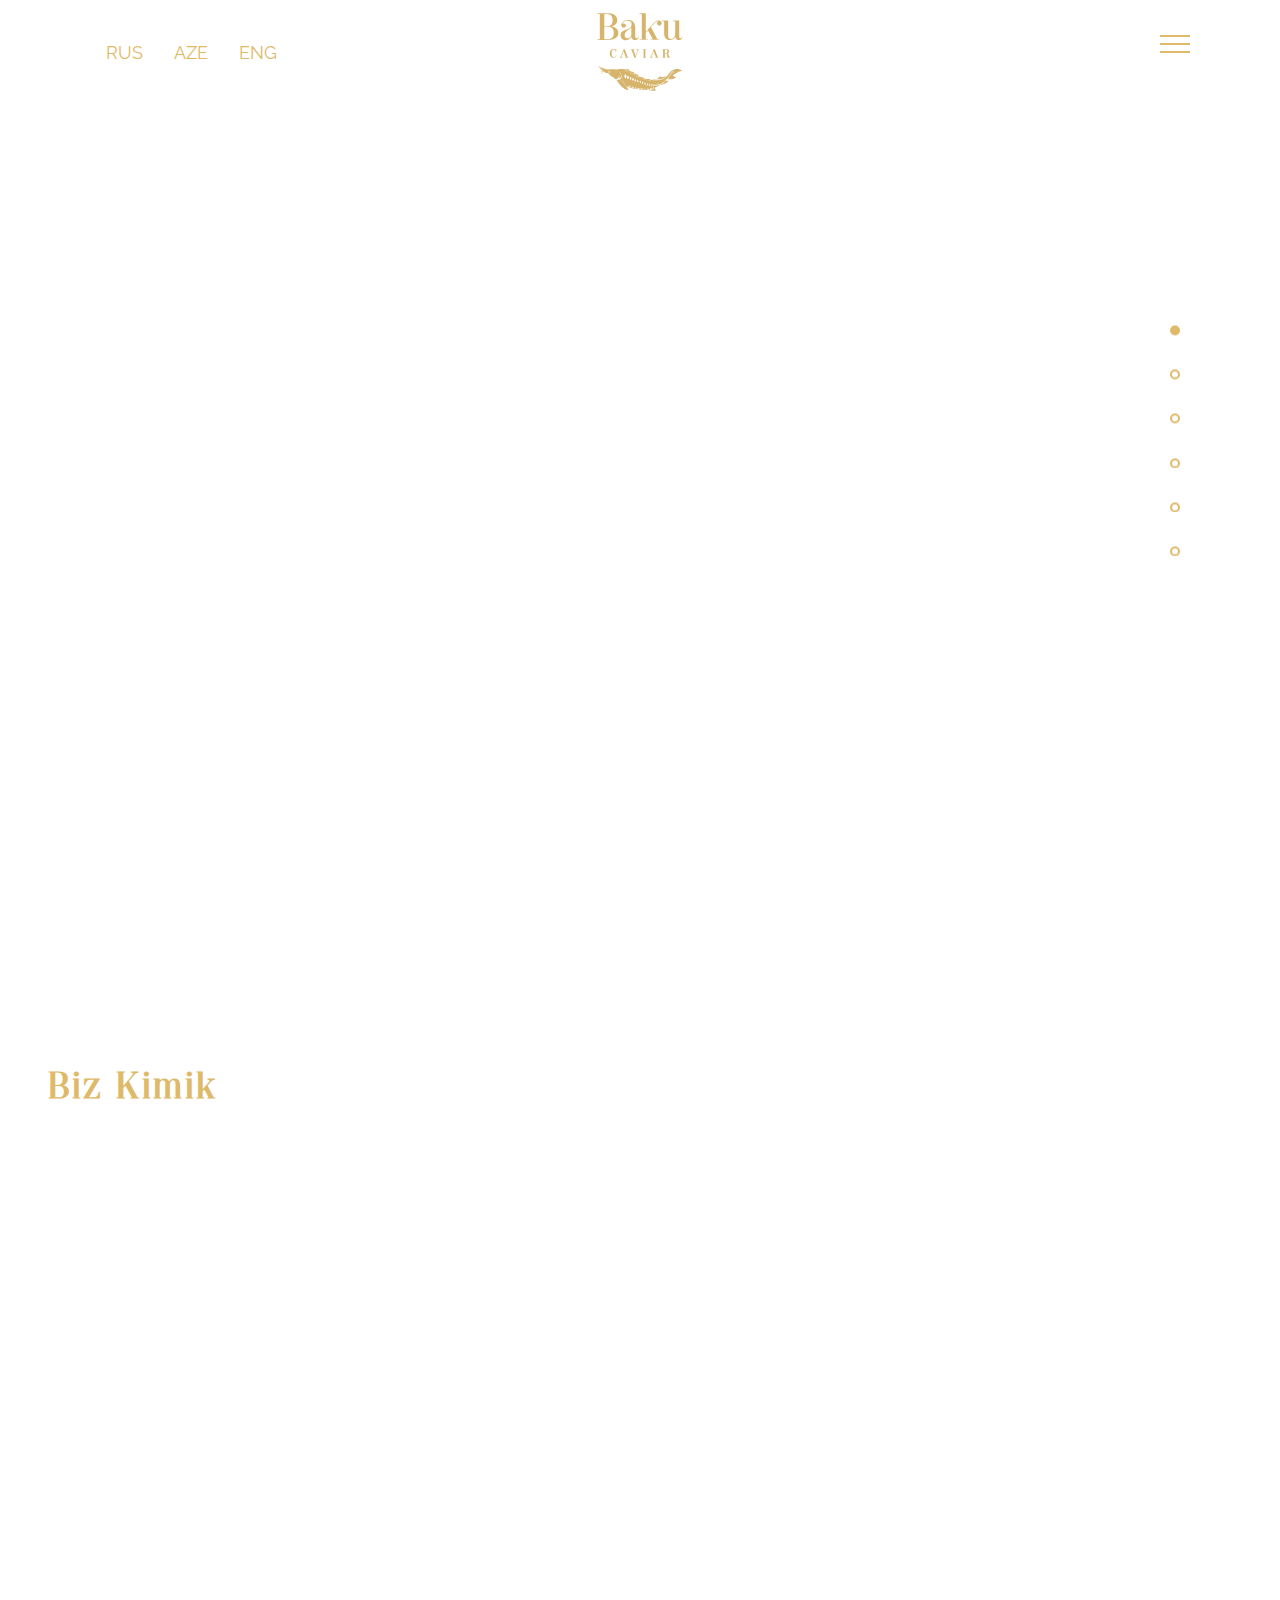
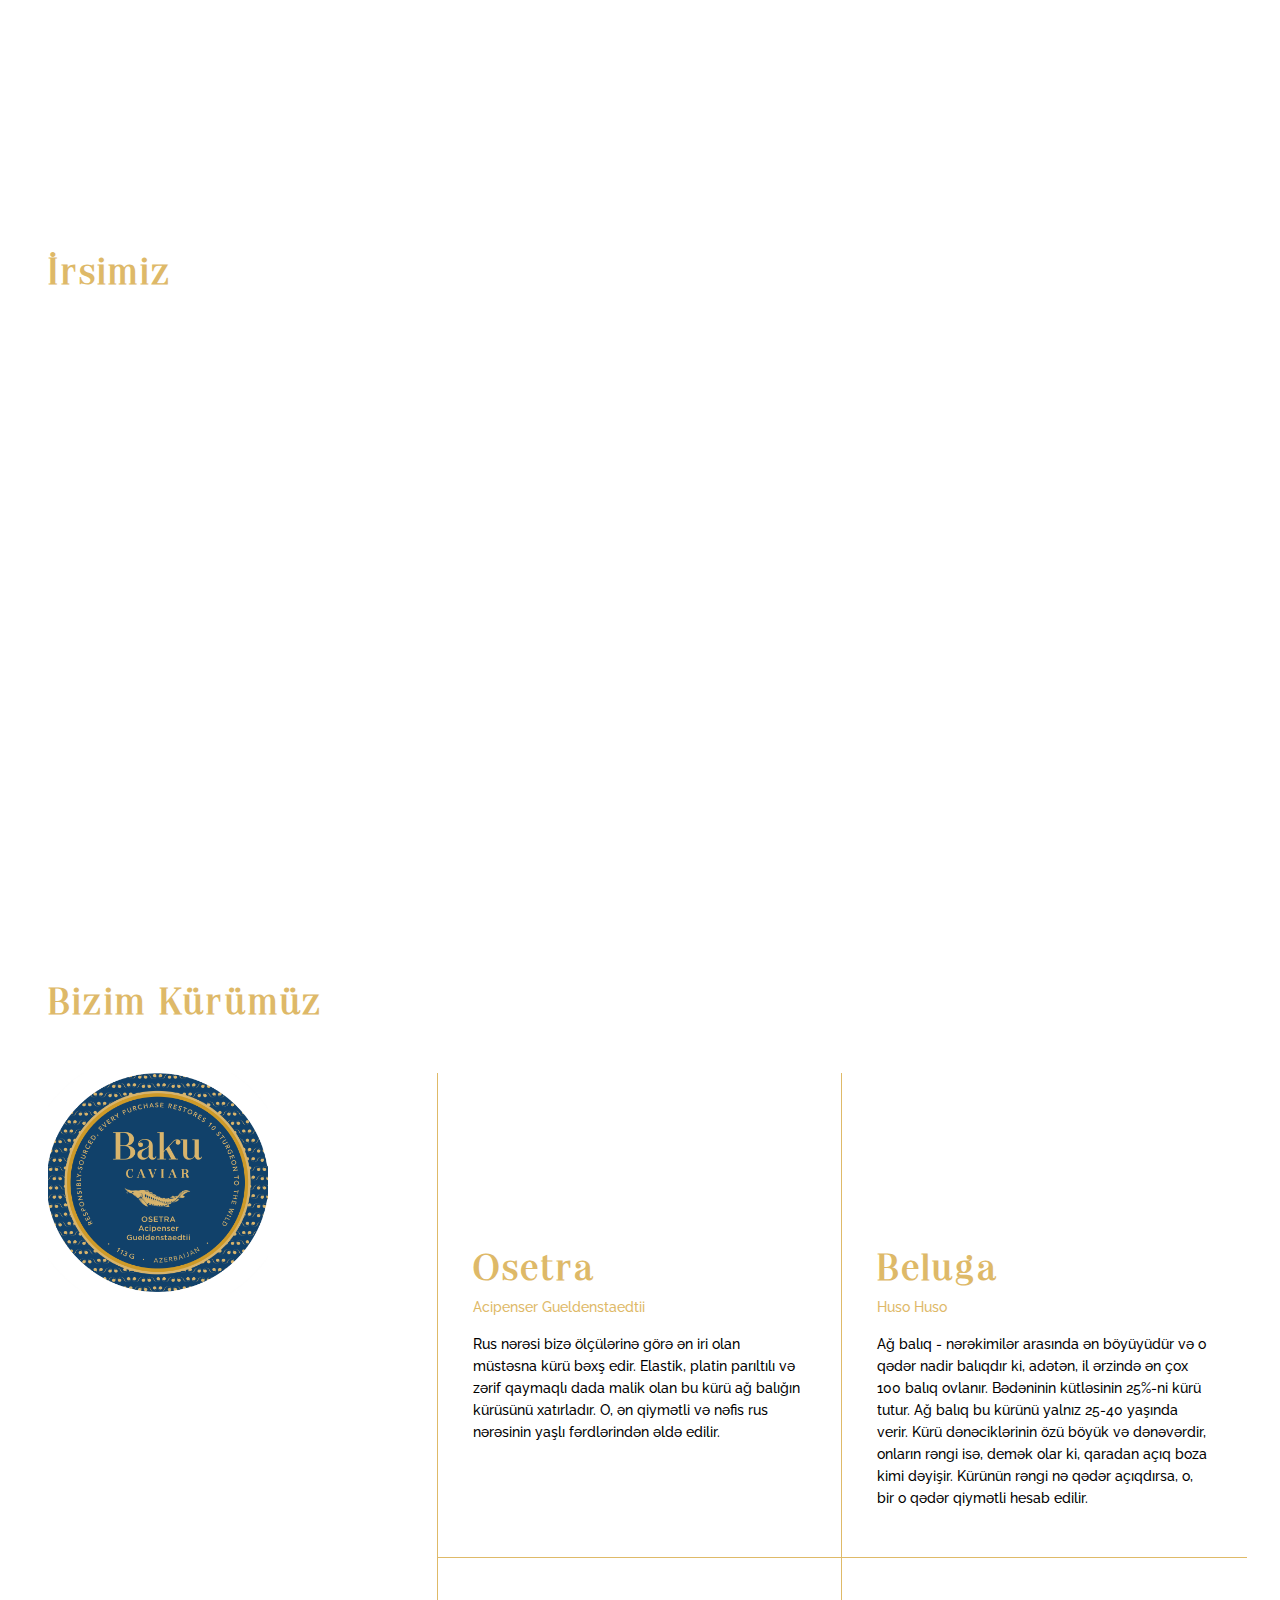
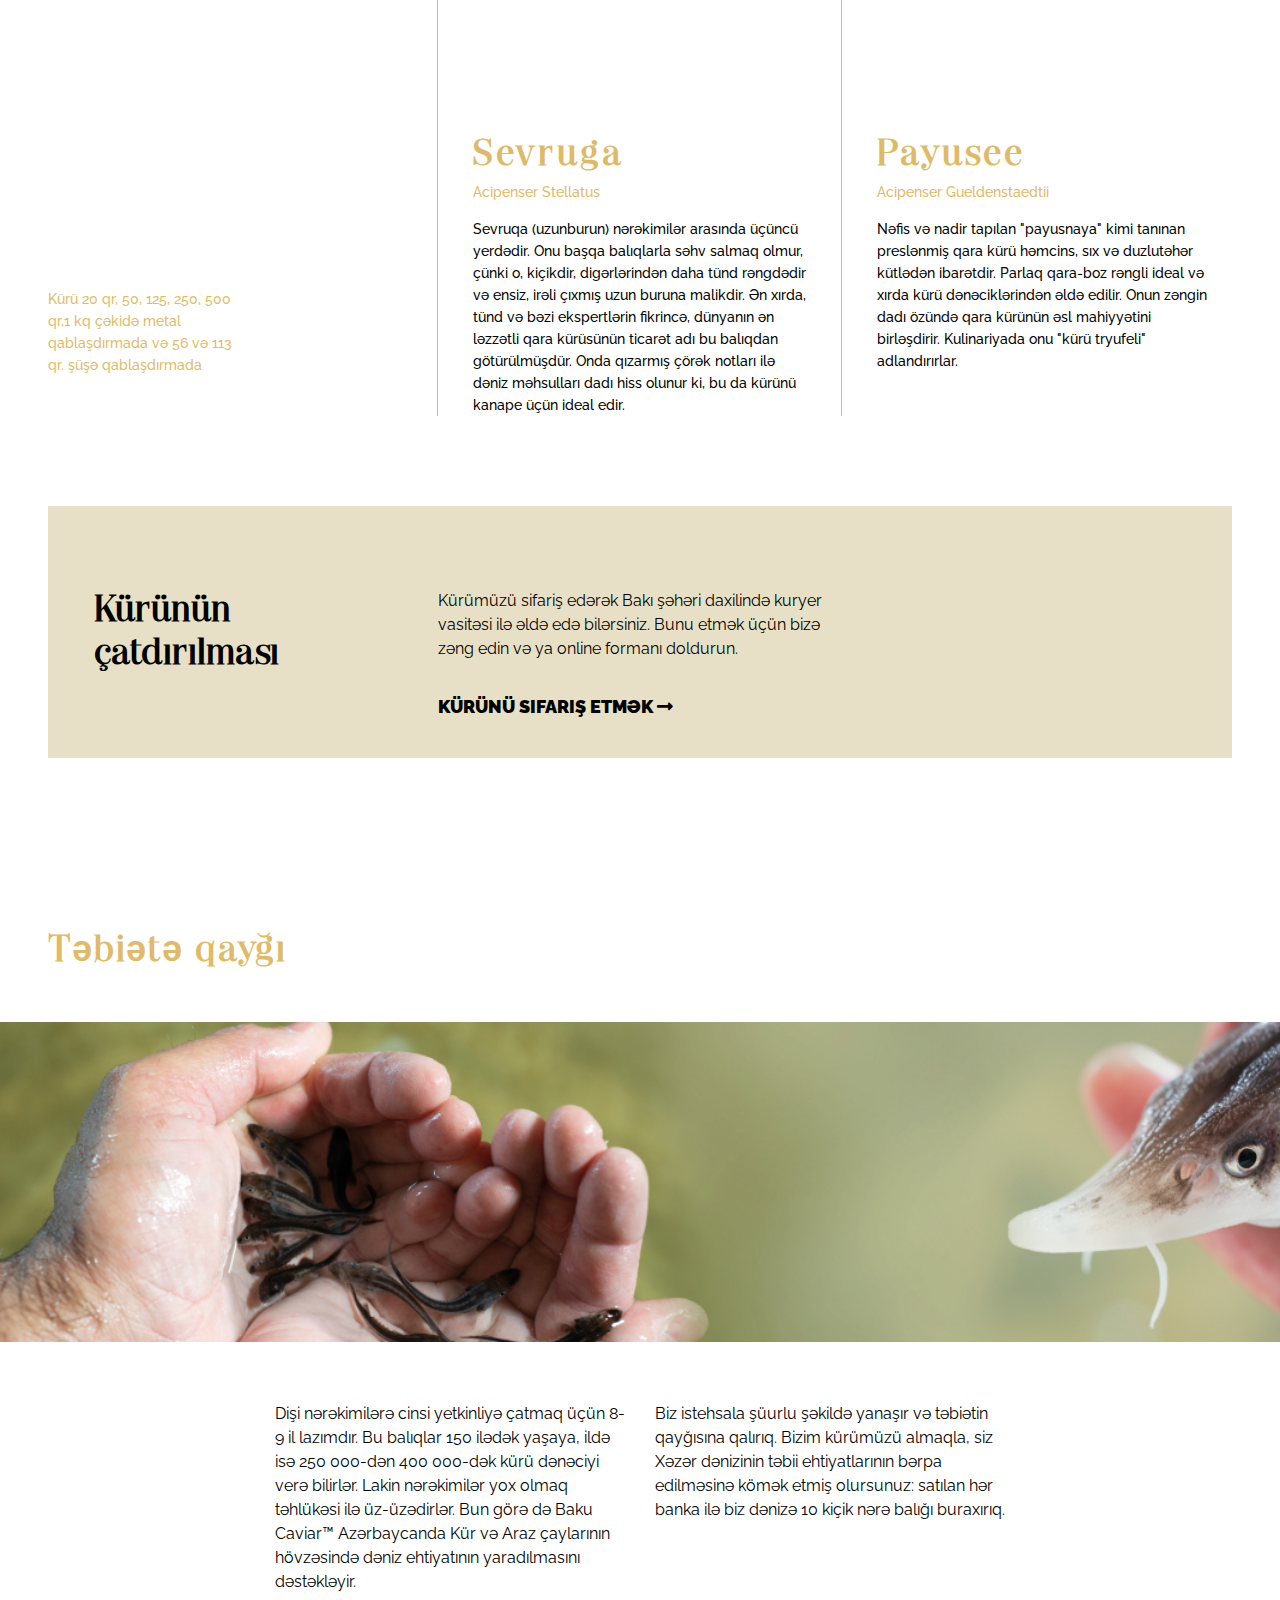
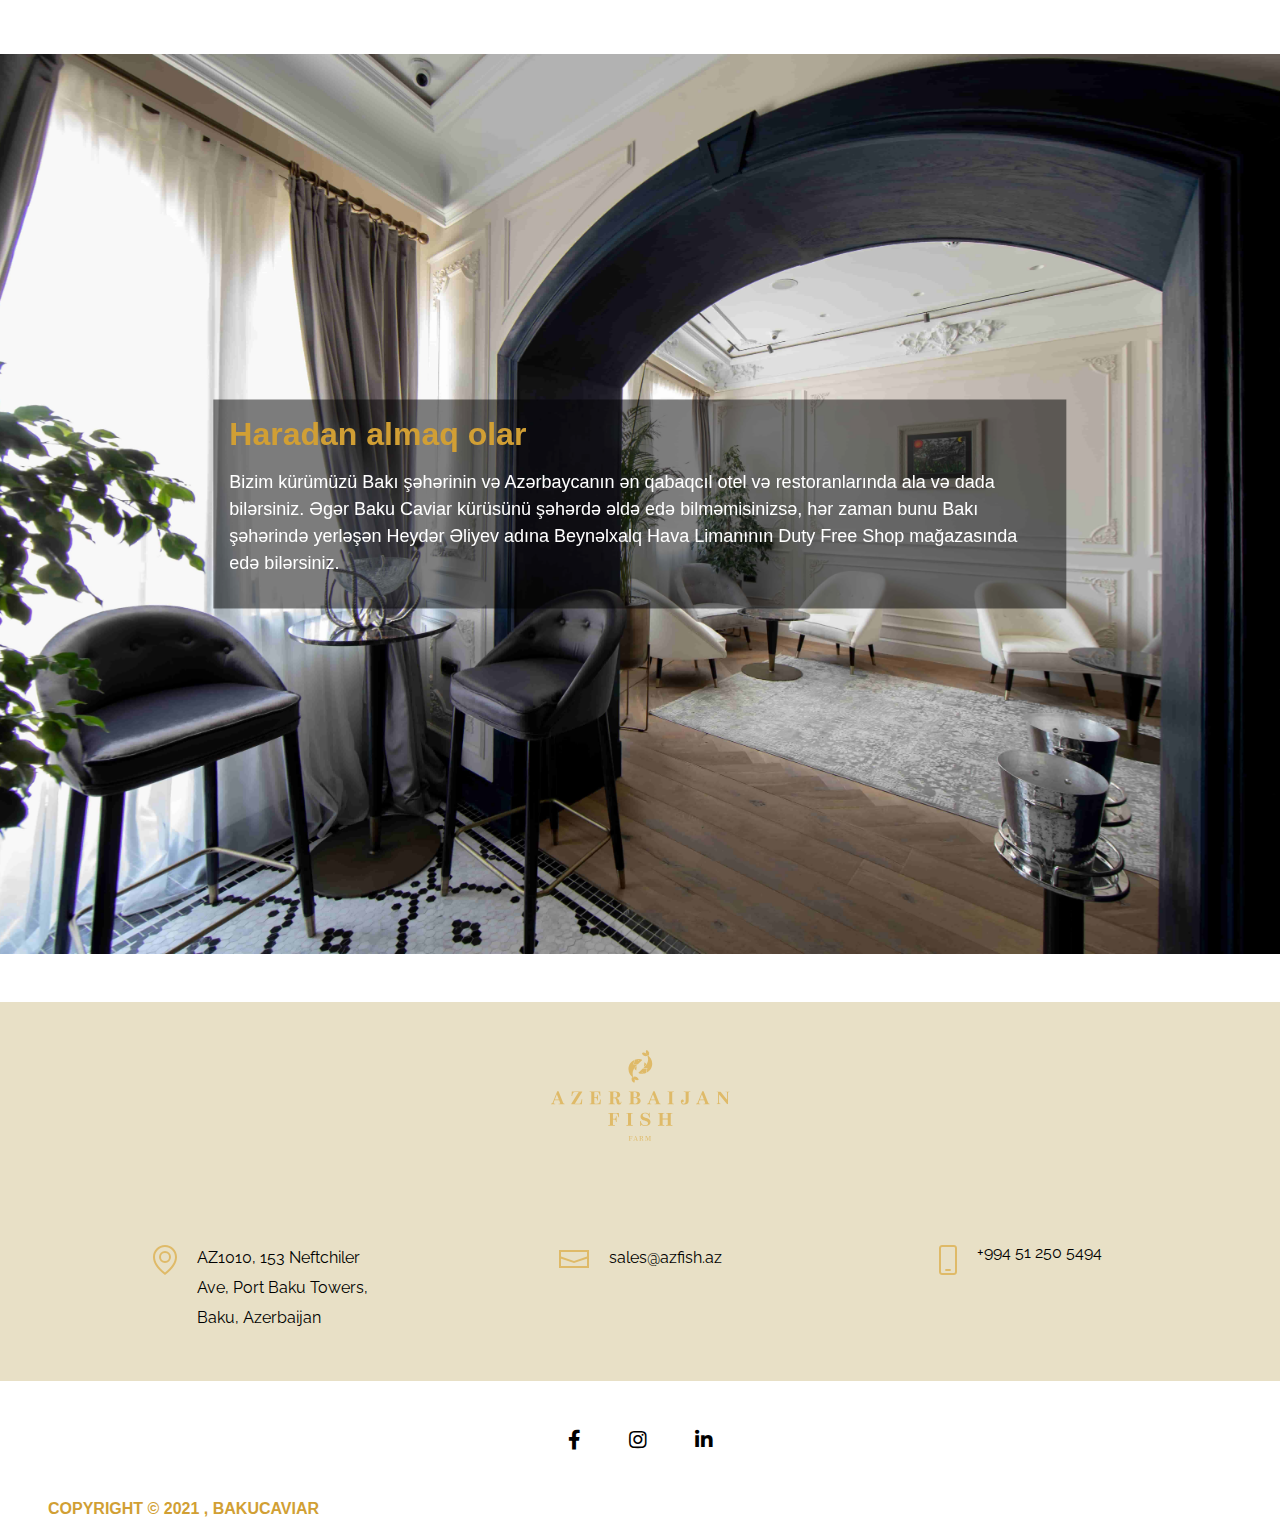
==== az/index.html @ 660e64e5 "last" ====
<!DOCTYPE html>
<html lang="en">

<head>
	<meta charset="UTF-8">
	<meta name="viewport" content="width=device-width, initial-scale=1">
	<title>Baku Caviar</title>
	<link rel="shortcut icon" href="favicon.png" type="image/x-icon">
	<link rel="shortcut icon" href="favicon.png" type="image/png">
	<!-- Grid System Bootstrap4 -->
	<!-- FOR DEV <link rel="stylesheet" href="css/grid.css"> -->
	<link rel="stylesheet" href="css/grid.min.css">
	<!-- Google fonts -->
	<link href="https://fonts.googleapis.com/css?family=Raleway:300,400,500,600,700" rel="stylesheet">
	<!-- Swiper -->
	<link rel="stylesheet" href="css/swiper.min.css">
	<!-- Main Styles -->
	<link rel="stylesheet" href="css/style.min.css">
	<link rel="stylesheet" href="css/style.css">
	<link rel="stylesheet" href="css/lightbox.min.css">
	<!-- <link rel="stylesheet" href="css/main.css"> -->
	<meta name="google-site-verification" content="pbhF5msWJdkdLRI78slCVSIhAhF7ggHidzLEMjWE_QM">
	<meta name="google-site-verification" content="MqjjGhX2OV7RP92fsy4R3QecEPhkX3YX5S51ieeLU7c">
	<meta name="yandex-verification" content="9e127be97174cc26" />
	<meta name="yandex-verification" content="ebf4170e8f1aadea" />

	<link rel="stylesheet" href="https://cdnjs.cloudflare.com/ajax/libs/font-awesome/5.15.4/css/all.min.css"
		integrity="sha512-1ycn6IcaQQ40/MKBW2W4Rhis/DbILU74C1vSrLJxCq57o941Ym01SwNsOMqvEBFlcgUa6xLiPY/NS5R+E6ztJQ=="
		crossorigin="anonymous" referrerpolicy="no-referrer" />

</head>

<body class="no-touch">
	<nav id="cd-vertical-nav">
		<ul>
			<li>
				<a href="#section1" data-number="1">
					<span class="cd-dot "></span>
					<span class="cd-label">Baku Caviar</span>
				</a>
			</li>
			<li>
				<a href="#section2" data-number="2">
					<span class="cd-dot"></span>
					<span class="cd-label lang" key="about">Biz Kimik</span>
				</a>
			</li>
			<li>
				<a href="#section3" data-number="3">
					<span class="cd-dot"></span>
					<span class="cd-label lang" key="our_caviar">Bizim Kürümüz</span>
				</a>
			</li>
			<li>
				<a href="#section4" data-number="4">
					<span class="cd-dot"></span>
					<span class="cd-label lang" key="nature">Təbiətə qayğı</span>
				</a>
			</li>
			<li>
				<a href="#section5" data-number="5">
					<span class="cd-dot"></span>
					<span class="cd-label lang" key="buy">Haradan almaq olar</span>
				</a>
			</li>
			<li>
				<a href="#section6" data-number="6">
					<span class="cd-dot"></span>
					<span class="cd-label lang" key="menu_6">Əlaqə</span>
				</a>
			</li>
		</ul>
	</nav>
	<div class="section-header cd-section" id="section1">
		<header>
			<div class="header-responsive">
				<div class="responsive-menu">
					<div class="responsive-menu__top">
						<div class="responsive-menu__close">
							<svg xmlns="http://www.w3.org/2000/svg" viewBox="0 0 64 64">
								<polygon
									points="47.35 42.81 36.04 31.5 47.35 20.19 43.81 16.65 32.5 27.96 21.19 16.65 17.65 20.19 28.96 31.5 17.65 42.81 21.19 46.35 32.5 35.04 43.81 46.35 47.35 42.81">
								</polygon>
							</svg>
						</div>
					</div>
				</div>
				<div class="language">
					<a href="../index.html"><button class="translate   ml-3" id="rus">RUS </button></a>
					<a href="index.html"><button class="translate  ml-3" id="aze">AZE </button></a>
					<a href="../en/index.html"><button class="translate  ml-3" id="eng">ENG </button></a>
				</div>
				<div class="container">
					<div class="row">
						<div class="mb-none col-md-12">
							<div class="logotype">
							</div>
						</div>
					</div>
				</div>
				<div class="menu">
					<div class="header-bar js-mb-menu-open fl-r">
						<!-- <i class="fa fa-bars " aria-hidden="true"></i> -->
					</div>
				</div>
				<div class="responsive-overlay"></div>
			</div>
		</header>
		<div class="">

			<div class="row position-relative px-0">
				<div class="swiper" id="banner-swiper">
					<div class="swiper-wrapper banner-swiper-wrapper">


					</div>
					<!-- <div class="swiper-button-prev mx-4 swiper-button-black"></div>
  					<div class="swiper-button-next mx-4 swiper-button-black"></div> -->
					<div class="swiper-pagination"></div>
				</div>
				<div class="col-12 banner-logo pl-md-5 ml-md-0 ml-3 mb-md-0 mb-5 d-md-none d-block">
					<div class="fish_img">
						<!-- <img src="img/logotype.png" alt="logo" class="mb-logotype">
						<img src="img/log.svg" alt="logo" class="mb-logotype"> -->
						<img src="img/logo-chaviar.svg" width="200" height="200" alt="fish">
					</div>
				</div>

			</div>
		</div>
		<!-- <div class="pattern"></div> -->
	</div>

	<!-- <div class="mb-no-parallax"></div>
	<div class="parallax"></div> -->

	<div class="wrapper cd-section px-md-4" id="section2">
		<div class="">

			<!-- <div class="col-md-12 ">
					<h2 class="lang mx-md-5 mx-2" key="about">О нас</h2>
				</div>
				<div class="col-md-12 ">
					<p class="lang mx-md-5 mx-2" key="about_text"></p>
				</div> -->


			<div class="row  my-5">
				<div class="col-md-5 d-flex  flex-column	">
					<h2 class="lang mx-md-4 mx-2" key="about">Biz Kimik</h2>
					<p class="card-text px-md-4 px-2 lang" key="about_text" id="gallery-text1">

					</p>
				</div>
				<div class="swiper col-md-7 px-0 banner-swiper1 " id="">
					<div class="swiper-wrapper banner-swiper-wrapper1" id="gallery1">


					</div>
					<div class="swiper-button-prev mx-md-4 mx-3  swiper-button-white"></div>
					<div class="swiper-button-next mx-md-4 mx-3  swiper-button-white"></div>
					<div class="swiper-pagination"></div>
				</div>


			</div>

			<!-- <div class="col-md-12  cd-section" id="section7">
					<h2 style=" " class="lang mx-md-5 mx-2" key="our">Наследие</h2>
				</div>
				<div class="col-md-12 ">
					<p class="lang mx-md-5 mx-2" key="our_text">Мы ведём свою историю с 1954, когда впервые в
						Азербайджане был построен завод по разведению осетровых. Он расположен в Нефтчалинском районе в
						природном заповеднике на берегу Каспия, и мы до сих пор производим там нашу продукцию. В
						советское время нашу икру поставляли в Кремль. Также одним из самых известных поклонников именно
						нашей икры был Сэр Уинстон Черчилль. </p>
				</div> -->

		</div>
	</div>

	<div class="second_img_bg wrapper px-md-4">
		<div class="row px-0 my-5">

			<div class="col-md-5 d-flex flex-column">
				<h2 class="lang mx-md-4 mx-2" key="our">İrsimiz</h2>
				<p class="card-text px-md-4 px-2 lang" key="about_text" id="gallery-text2">

				</p>
			</div>

			<div class="swiper col-md-7 px-0  banner-swiper1 " id="">
				<div class="swiper-wrapper banner-swiper-wrapper1" id="gallery2">


				</div>
				<div class="swiper-button-prev mx-md-4 mx-2 swiper-button-white"></div>
				<div class="swiper-button-next mx-md-4 mx-2 swiper-button-white"></div>
				<div class="swiper-pagination"></div>
			</div>

		</div>

	</div>

	<div class="wrapper-our-caviar cd-section" id="section3">
		<div class="px-md-5 px-2">
			<div class="row mb-5">
				<div class="col-md-4">
					<h2 class="lang" key="our_caviar">Bizim Kürümüz</h2>
				</div>
				<div class="col-md-5">
					<p class="our-caviar-p lang d-md-none d-block" key="our_caviar_text">Kürü 20 qr, 50, 125, 250, 500
						qr,1 kq çəkidə metal qablaşdırmada və 56 və 113 qr. şüşə qablaşdırmada
						satılır.</p>
				</div>
			</div>
			<div class="row">
				<div class="col-md-4 box-line-1 mb-md-0 mb-5" style="border-bottom: none;">
					<img src="img/osetra2.png" alt="" style="width: 220px; height: 220px;">
				</div>
				<div class="col-md-4 box-line-1">
					<div class="box mb-6 box1">

						<h3>Osetra</h3>
						<span>Acipenser Gueldenstaedtii</span>
						<!-- На английском и азербайджанском -->
						<p class="lang" key="caviar_text_1">Rus nərəsi bizə ölçülərinə görə ən iri olan müstəsna kürü
							bəxş edir. Elastik, platin parıltılı və zərif qaymaqlı dada malik olan bu kürü ağ balığın
							kürüsünü xatırladır. O, ən qiymətli və nəfis rus nərəsinin yaşlı fərdlərindən əldə edilir.
						</p>
					</div>
				</div>
				<div class="col-md-4 box-line-2">
					<div class="box mb-5 box2">

						<h3>Beluga</h3>
						<span>Huso Huso</span>
						<p class="lang" key="caviar_text_3">Ağ balıq - nərəkimilər arasında ən böyüyüdür və o qədər
							nadir balıqdır ki, adətən, il ərzində ən çox 100 balıq ovlanır. Bədəninin kütləsinin 25%-ni
							kürü tutur. Ağ balıq bu kürünü yalnız 25-40 yaşında verir. Kürü dənəciklərinin özü böyük və
							dənəvərdir, onların rəngi isə, demək olar ki, qaradan açıq boza kimi dəyişir. Kürünün rəngi
							nə qədər açıqdırsa, o, bir o qədər qiymətli hesab edilir.</p>
					</div>
				</div>
				<!-- <div class="col-md-4 box-line-2">
					<div class="box">
						<h3>Osetra Finest</h3>
						<span>Acipenser Gueldenstaedtii</span>
						<p class="lang" key="caviar_text_2">Этот сорт добывают из русского осетра, который первый раз идёт на нерест. Икринки среднего размера обладают лёгким янтарным оттенком и невероятно нежным вкусом грецкого ореха со сливками. Именно эту икру можно встретить чаще всего.</p>
					</div>
				</div> -->
				<div class="col-md-4 box-line-3">
					<p class="our-caviar-p lang d-md-block d-none" key="our_caviar_text"
						style="position: absolute; bottom: 40px">
						Kürü 20 qr, 50, 125, 250, 500 qr,1 kq çəkidə metal qablaşdırmada və 56 və 113 qr. şüşə
						qablaşdırmada
					</p>
				</div>
				<div class="col-md-4 box-line-3">
					<div class="box mt-6 box3">

						<h3>Sevruga</h3>
						<span>Acipenser Stellatus</span>
						<p class="lang" key="caviar_text_4">Sevruqa (uzunburun) nərəkimilər arasında üçüncü
							yerdədir. Onu başqa balıqlarla səhv salmaq olmur, çünki o, kiçikdir, digərlərindən daha tünd
							rəngdədir və ensiz, irəli çıxmış uzun buruna malikdir. Ən xırda, tünd və bəzi ekspertlərin
							fikrincə, dünyanın ən ləzzətli qara kürüsünün ticarət adı bu balıqdan götürülmüşdür. Onda
							qızarmış çörək notları ilə dəniz məhsulları dadı hiss olunur ki, bu da kürünü kanape üçün
							ideal
							edir.</p>
					</div>
				</div>
				<div class="col-md-4">
					<div class="box mt-6 box4">

						<h3>Payusee</h3>
						<span>Acipenser Gueldenstaedtii</span>
						<p class="lang" key="caviar_text_5">Nəfis və nadir tapılan "payusnaya" kimi tanınan preslənmiş
							qara kürü həmcins, sıx və duzlutəhər kütlədən ibarətdir. Parlaq qara-boz rəngli ideal və
							xırda kürü dənəciklərindən əldə edilir. Onun zəngin dadı özündə qara kürünün əsl mahiyyətini
							birləşdirir. Kulinariyada onu "kürü tryufeli" adlandırırlar.</p>
					</div>
				</div>
			</div>
			<div class="form_callback px-0">
				<div class="row">
					<div class="col-md-4 px-0">
						<h3 class="lang" key="delivery">Kürünün çatdırılması</h3>
					</div>
					<div class="col-md-4 px-0">
						<p class="lang" key="delivery_text">Kürümüzü sifariş edərək Bakı şəhəri daxilində kuryer
							vasitəsi ilə əldə edə bilərsiniz. Bunu etmək üçün bizə zəng edin və ya online formanı
							doldurun.</p>
						<button class="lang callback-button text-center" key="delivery_text_btn" type="button"> Kürünü
							sifariş etmək
							<i class="fas fa-long-arrow-alt-right mt-0"></i></button>
					</div>
					<div class="col-md-4 pl-md-5 pl-0 pr-md-0 pr-5 call">


					</div>
				</div>
			</div>
		</div>
	</div>

	<div class="cd-section" id="section4">
		<div class="px-md-5 px-2">
			<div class="row pt-11">
				<div class="col-12">
					<h2 class="nature lang" key="nature">Təbiətə qayğı</h2>
				</div>
			</div>
		</div>

		<div class="third_img_bg"
			style="width: 100%; height: 20rem; background: url('/img/bg_3.jpg'); background-size: cover;  background-repeat: no-repeat;">
			<!-- <img src="img/bg_3.jpg" alt=""> -->
		</div>

		<div class="wrapper-how-buy">
			<div class="container">
				<div class="row">
					<img src="img/mb-img-1.jpg" alt="" class="mb-img-how">
					<div class="col-md-4 offset-md-2">
						<p class="lang" key="nature_text_1">Dişi nərəkimilərə cinsi yetkinliyə çatmaq üçün 8-9 il
							lazımdır. Bu balıqlar 150 ilədək yaşaya, ildə isə 250 000-dən 400 000-dək kürü dənəciyi verə
							bilirlər. Lakin nərəkimilər yox olmaq təhlükəsi ilə üz-üzədirlər. Bun görə də Baku Caviar™
							Azərbaycanda Kür və Araz çaylarının hövzəsində dəniz ehtiyatının yaradılmasını dəstəkləyir.
						</p>
					</div>
					<img src="img/mb-img-2.png" alt="" class="mb-img-how">
					<div class="col-md-4">
						<p class="lang" key="nature_text_2">Biz istehsala şüurlu şəkildə yanaşır və təbiətin qayğısına
							qalırıq. Bizim kürümüzü almaqla, siz Xəzər dənizinin təbii ehtiyatlarının bərpa edilməsinə
							kömək etmiş olursunuz: satılan hər banka ilə biz dənizə 10 kiçik nərə balığı buraxırıq.</p>
					</div>
				</div>
			</div>
		</div>
	</div>

	<!-- <div class="where_buy cd-section" id="section5">
		<div class="container px-0">
			<div class="row ">
				<div class="col-md-6 offset-md-2">
					<h2 class="lang px-md-0 px-2 mx-md-0 mx-2" key="buy">Где купить</h2>
				</div>
			</div>
			<div class="row justify-content-md-center">
				<div class="col-md-8  px-md-3 px-4 mx-md-0 mx-2">
					<p class="lang" key="buy_text">Купить и попробовать нашу икру вы можете в лучших отелях и ресторанах
						города Баку и Азербайджана. Если вы не успели приобрести Baku Caviar™ в городе, то вы всегда
						сможете это сделать в Duty Free Shop международного аэропорта имени Гейдар Алиева г. Баку. </p>
				</div>
			</div>
			<div class="row mb-img">
				<div class="col-12">
					<img src="img/banner1.jpg" alt="">
				</div>
			</div>
		</div>
	</div> -->

	<div class="row position-relative px-0 where-buy mb-5" id="section5">

		<div class="swiper " id="last-swiper">
			<div class="col-8 title-container">
				<h2 class="lang px-md-0 px-2 mx-md-0 mx-2" key="buy">Haradan almaq olar</h2>
				<p class="lang" key="buy_text">Bizim kürümüzü Bakı şəhərinin və Azərbaycanın ən qabaqcıl otel və
					restoranlarında ala və dada bilərsiniz. Əgər Baku Caviar kürüsünü şəhərdə əldə edə bilməmisinizsə,
					hər zaman bunu Bakı şəhərində yerləşən Heydər Əliyev adına Beynəlxalq Hava Limanının Duty Free Shop
					mağazasında edə bilərsiniz. </p>

			</div>
			<div class="swiper-wrapper last-swiper-wrapper">
				<div class="swiper-slide last-swiper-slide"
					style="background: url('/img/banner1.jpg'); background-size: cover; background-position: center;">

				</div>
				<div class="swiper-slide last-swiper-slide"
					style="background: url('/img/banner2.jpg'); background-size: cover; background-position: center;">

				</div>
				<div class="swiper-slide last-swiper-slide"
					style="background: url('/img/banner3.jpg'); background-size: cover; background-position: center;">

				</div>
				<div class="swiper-slide banner-swiper-slide"
					style="background: url('/img/banner4.jpg'); background-size: cover; background-position: center;">

				</div>
			</div>
			<!-- <div class="swiper-button-prev mx-4 swiper-button-black"></div>
			  <div class="swiper-button-next mx-4 swiper-button-black"></div> -->
			<div class="swiper-pagination"></div>
		</div>


	</div>

	<footer class="cd-section">
		<div class="container css-height">
			<div class="row">
				<div class="col-12">
					<div class="logo-footer" id="section6">
						<img src="img/bottom_svg.svg" alt="">
					</div>
				</div>
			</div>
			<div class="row">
				<div class="col-md-4">
					<div class="adress">
						<img src="img/loc_svg.svg" alt="">
						<p>AZ1010, 153 Neftchiler<br> Ave, Port Baku Towers,<br> Baku, Azerbaijan</p>
					</div>
				</div>
				<div class="col-md-4">
					<div class="mail ">
						<img src="img/mail_svg.svg" alt="">
						<a href="mailto:sales@azfish.az">sales@azfish.az</a>
					</div>

				</div>
				<div class="col-md-4">
					<div class="footer-phone">
						<img src="img/phone_ico.png" alt="">
						<a href="tel:+994512505494">+994 51 250 5494</a>
					</div>

					<!-- <div class="instagram">
						<img src="img/inst_svg.svg" alt="">
						<a href="https://www.instagram.com/bakucaviar" target="_blank">@bakucaviar</a>
					</div>
					<div class="facebook">
						<img src="img/facebook.png" alt="">
						<a href="https://www.facebook.com/BakuBlackCaviar">BakuBlackCaviar</a>
					</div> -->
				</div>
			</div>
		</div>
		<!-- <div class="pattern"></div> -->
	</footer>
	<div class="sub-footer pt-5 pb-2 ">
		<div class="d-flex flex-column">
			<div class="sub-footer-social d-flex justify-content-center">
				<a href="https://www.facebook.com/BakuBlackCaviar" target="_blank" class="mx-4"><i
						class="fab fa-facebook-f"></i></a>
				<a href="https://www.instagram.com/bakucaviar" target="_blank" class="mx-4"><i
						class="fab fa-instagram"></i></a>
				<a href="https://www.linkedin.com/company/azerbaijan-fish-farm-llc-recruitment/" class="mx-4"><i
						class="fab fa-linkedin-in"></i></a>
			</div>
		</div>
		<div class="flex justify-content-between px-md-5 px-3 mt-5">
			<p class="">COPYRIGHT © 2021 , BAKUCAVIAR</p>
		</div>
	</div>

	<div class="mb-modal">
		<div class="mb-modal__form">
			<div class="mb-modal__close">
				<img src="img/close.svg" alt="">
			</div>
			<div class="mb-modal__name lang" key="order">Kürünü sifariş etmək</div>
			<form id="form" class="form">
				<div class="row">
					<div class="col-12 col-md-6">
						<div class="mb-modal__block">
							<p class="lang" key="name">Ad*</p>
							<input type="text" id="name" name="name" required>
						</div>
					</div>
					<div class="col-12 col-md-6">
						<div class="mb-modal__block">
							<p class="lang" key="phone">Telefon*</p>
							<input type="text" id="phone" name="phone" required>
						</div>
					</div>
				</div>
				<div class="row">
					<div class="col-12 col-md-12">
						<div class="mb-modal__block-adress">
							<p class="lang" key="adress">Ünvan*</p>
							<input id="text" name="text" required>
						</div>
					</div>
				</div>
				<div class="row">
					<div class="col-12 col-md-6">
						<div class="mb-modal__block-select">
							<p class="lang" key="caviar">Kürü</p>
							<select name="caviar" id="caviar">
								<option>Osetra</option>
								<!-- <option>Beluga</option>
										<option>Sevruga</option>
										<option>Payusee</option> -->
							</select>
							<!-- <select name="country" id="country">
									  <option value="Osetra" selected>Osetra</option>
									  <option value="Beluga">Beluga</option>
									  <option value="Sevruga">Sevruga</option>
									  <option value="Payusee">Payusee</option>
									</select> -->
						</div>
					</div>
					<div class="col-12 col-md-6">
						<div class="mb-modal__block-select">
							<p class="lang" key="package">Qablaşdırma və çəki*</p>
							<select name="weight" id="weight">
								<!-- <option class="lang" key="Tin1">Банка, 20 гр.</option>
										<option class="lang" key="Tin2">Банка, 50 гр.</option>
										<option class="lang" key="Tin3">Банка, 125 гр.</option>
										<option class="lang" key="Tin4">Банка, 250 гр.</option>
										<option class="lang" key="Tin5">Банка, 500 гр.</option>
										<option class="lang" key="Tin6">Банка, 1 кг</option> -->
								<option class="lang" key="glass1">Şüşə, 56 гр.</option>
								<option class="lang" key="glass2">Şüşə, 113 гр.</option>
								<option class="lang" key="glass3">Şüşə, 250 гр.</option>
							</select>
							<!-- <select name="city" id="city"></select> -->
						</div>
					</div>
				</div>
				<div class="row">
					<div class="col-12 col-md-12">
						<div class="mb-modal__block-send">
							<button type="submit" class="lang" key="send">Göndər</button>
						</div>
					</div>
				</div>
			</form>
		</div>
		<div class="mb-modal__overlay"></div>
	</div>
	<!-- <script>
	var cities = {
	  Osetra: ["Glass, 56 g", "Glass, 113 g"],
	  Beluga: ["Tin, 20 g", "Tin, 50 g", "Tin, 125 g", "Tin, 250 g", "Tin, 500 g", "Tin, 1 kg", "Glass, 56 g", "Glass, 113 g"],
	  Sevruga: ["Tin, 20 g", "Tin, 50 g", "Tin, 125 g", "Tin, 250 g", "Tin, 500 g", "Tin, 1 kg", "Glass, 56 g", "Glass, 113 g"],
	  Payusee: ["Tin, 20 g", "Tin, 50 g", "Tin, 125 g", "Tin, 250 g", "Tin, 500 g", "Tin, 1 kg", "Glass, 56 g", "Glass, 113 g"]
	};
	var country = document.getElementById("country");
	var city = document.querySelector("#city");
	window.onload = selectCountry;
	country.onchange = selectCountry;

	function selectCountry(ev){
	  city.innerHTML = "";
	  var c = this.value || "Osetra", o;
	  for(let i = 0; i < cities[c].length; i++){
	    o = new Option(cities[c][i],cities[c][i],false,false);
	    city.add(o);
	  };
	}
</script> -->
	<!-- Modernizr -->
	<script src="js/modernizr.js"></script>
	<script src="js/jquery.js"></script>
	<script src="js/jquery.maskedinput.min.js"></script>
	<script src="js/lightbox-plus-jquery.min.js"></script>
	<script src="js/swiper.min.js"></script>
	<script src="js/lang.js"></script>
	<script src="js/main.js"></script>
	<script src="js/firebase.js"></script>
	<script src="js/slide.js"></script>




	<script>

		new Swiper('.swiper-container', {
			pagination: {
				el: ' .swiper-container .swiper-pagination',
				clickable: true,
			},
			navigation: {
				nextEl: '.swiper-container .swiper-button-next',
				prevEl: '.swiper-container .swiper-button-prev',
			},
			autoplay: {
				delay: 5000,
			},
		});





	</script>
	<script>
		$(document).ready(function () {
			$("#phone").mask("+999-99-999-9999");


			// async  ()=>{
			// 	 var response = await fetch('https://baku-caviar-ba330-default-rtdb.firebaseio.com/dataCount.json');
			// 	 var res=await response.json()
			// 	 console.log(res);
			// }
		});
	</script>
	<!-- Global site tag (gtag.js) - Google Analytics -->
	<script async src="https://www.googletagmanager.com/gtag/js?id=UA-138081233-1"></script>
	<script>
		window.dataLayer = window.dataLayer || [];
		function gtag() { dataLayer.push(arguments); }
		gtag('js', new Date());

		gtag('config', 'UA-138081233-1');
	</script>
	<!-- Yandex.Metrika counter -->
	<script type="text/javascript">
		(function (m, e, t, r, i, k, a) {
			m[i] = m[i] || function () { (m[i].a = m[i].a || []).push(arguments) };
			m[i].l = 1 * new Date(); k = e.createElement(t), a = e.getElementsByTagName(t)[0], k.async = 1, k.src = r, a.parentNode.insertBefore(k, a)
		})
			(window, document, "script", "https://mc.yandex.ru/metrika/tag.js", "ym");

		ym(53179519, "init", {
			clickmap: true,
			trackLinks: true,
			accurateTrackBounce: true,
			webvisor: true
		});
	</script>
	<noscript>
		<div><img src="https://mc.yandex.ru/watch/53179519" style="position:absolute; left:-9999px;" alt="" /></div>
	</noscript>
	<!-- /Yandex.Metrika counter -->

	<!-- Метрика для другого домена -->
	<!-- Yandex.Metrika counter -->
	<script type="text/javascript">
		(function (m, e, t, r, i, k, a) {
			m[i] = m[i] || function () { (m[i].a = m[i].a || []).push(arguments) };
			m[i].l = 1 * new Date(); k = e.createElement(t), a = e.getElementsByTagName(t)[0], k.async = 1, k.src = r, a.parentNode.insertBefore(k, a)
		})
			(window, document, "script", "https://mc.yandex.ru/metrika/tag.js", "ym");

		ym(53233657, "init", {
			clickmap: true,
			trackLinks: true,
			accurateTrackBounce: true,
			webvisor: true
		});

	</script>
	<noscript>
		<div><img src="https://mc.yandex.ru/watch/53233657" style="position:absolute; left:-9999px;" alt="" /></div>
	</noscript>
	<!-- /Yandex.Metrika counter -->
	<!-- Global site tag (gtag.js) - Google Analytics -->
	<script async src="https://www.googletagmanager.com/gtag/js?id=UA-138081233-2"></script>
	<script>
		window.dataLayer = window.dataLayer || [];
		function gtag() { dataLayer.push(arguments); }
		gtag('js', new Date());

		gtag('config', 'UA-138081233-2');
	</script>
</body>

</html>
---- az/css/style.min.css ----
* {
  padding: 0;
  margin: 0;
}
body {
  background-color: #ffffff;
  font-family: sans-serif;
}
input {
  -webkit-appearance: none;
}
@font-face {
  font-family: "NarzissProCyrillic-Medium";
  src: url("../fonts/NarzissProCyrillic-Medium.ttf");
}
.no-touch #cd-vertical-nav {
  position: fixed;
  right: 100px;
  top: 50%;
  bottom: auto;
  -webkit-transform: translateY(-50%);
  -moz-transform: translateY(-50%);
  -ms-transform: translateY(-50%);
  -o-transform: translateY(-50%);
  transform: translateY(-50%);
  z-index: 99999;
}
.no-touch #cd-vertical-nav ul {
  list-style: none;
}
.no-touch #cd-vertical-nav li {
  text-align: right;
  margin-bottom: 15px;
}
.no-touch #cd-vertical-nav a {
  display: block;
  -webkit-backface-visibility: hidden;
  backface-visibility: hidden;
}
.no-touch #cd-vertical-nav a:after {
  content: "";
  display: table;
  clear: both;
}
.no-touch #cd-vertical-nav a span {
  float: right;
  display: inline-block;
}
.no-touch #cd-vertical-nav a:hover span:first-child {
  background: #deb968;
  border-color: #deb968;
}
.no-touch #cd-vertical-nav a span:last-child {
  color: #deb968;
  float: left;
}
.no-touch #cd-vertical-nav a:hover span:last-child {
  color: #deb968;
}
.no-touch #cd-vertical-nav a.is-selected .cd-label {
  color: #dfba68;
}
.no-touch #cd-vertical-nav a.is-selected .cd-dot {
  background-color: #deb968;
  border-color: #deb968;
}
.not-scroll .is-selected .cd-dot {
  background: #000 !important;
  border-color: #000 !important;
}
.not-scroll #cd-vertical-nav a:hover .cd-dot {
  background: #deb968 !important;
  border-color: #deb968 !important;
}
.no-touch #cd-vertical-nav .cd-dot {
  position: relative;
  top: 8px;
  height: 10px;
  width: 10px;
  border-radius: 50%;
  border: 2px solid #dfba68;
  background-color: transparent;
  -webkit-transition: -webkit-transform 0.2s, background-color 0.5s;
  -moz-transition: -moz-transform 0.2s, background-color 0.5s;
  transition: transform 0.2s, background-color 0.5s;
  -webkit-transform-origin: 50% 50%;
  -moz-transform-origin: 50% 50%;
  -ms-transform-origin: 50% 50%;
  -o-transform-origin: 50% 50%;
  transform-origin: 50% 50%;
}
.no-touch #cd-vertical-nav .cd-label {
  font-family: "Raleway", sans-serif;
  position: relative;
  margin-right: 10px;
  padding: 0.4em 0.5em;
  color: #dfba68;
  font-size: 14px;
  font-size: 0.875rem;
  -webkit-transition: -webkit-transform 0.2s, opacity 0.2s;
  -moz-transition: -moz-transform 0.2s, opacity 0.2s;
  transition: transform 0.2s, opacity 0.2s;
  opacity: 0;
  -webkit-transform-origin: 100% 50%;
  -moz-transform-origin: 100% 50%;
  -ms-transform-origin: 100% 50%;
  -o-transform-origin: 100% 50%;
  transform-origin: 100% 50%;
}
.d-b-index {
  display: none;
}
.section-header {
  height: 100vh;
  background-color: #fef9ef;
  overflow-x: hidden;
}
.section-header h1 {
  color: #deb968;
  font-size: 36px;
  font-weight: 600;
  letter-spacing: 3px;
  text-align: center;
  font-family: "NarzissProCyrillic-Medium", sans-serif;
}
.active-lang {
  color: #000 !important;
}
.language button {
  border: 0;
  background: transparent;
  color: #deb968;
  font-size: 18px;
  font-family: "Raleway", sans-serif;
  text-transform: uppercase;
  margin: 0 15px;
  cursor: pointer;
}
.language button:hover {
  color: #000 !important;
}
.language button:focus {
  color: #000 !important;
  outline: 0;
}
.mb-logotype {
  display: none;
  margin-bottom: 20px;
}
.responsive-menu {
  position: fixed;
  top: 0;
  bottom: 0;
  right: 0;
  overflow: auto;
  z-index: 9999;
  min-width: 320px;
  background-color: #fff5f5;
  -webkit-transition: all 0.4s;
  -moz-transition: all 0.4s;
  transition: all 0.4s;
  -webkit-transform: translateX(100%);
  -moz-transform: translateX(100%);
  -ms-transform: translateX(100%);
  transform: translateX(100%);
  will-change: transform;
}
.responsive-menu.active {
  -webkit-transition: all 0.5s;
  -moz-transition: all 0.5s;
  transition: all 0.5s;
  -webkit-transform: none;
  -moz-transform: none;
  -ms-transform: none;
  transform: none;
}
.responsive-menu__top {
  overflow: hidden;
  padding: 15px;
}
.responsive-menu__close {
  position: relative;
  float: right;
  margin-right: 10px;
  width: 26px;
  height: 26px;
  cursor: pointer;
  color: #00416a;
  -webkit-transition: color 0.3s;
  -moz-transition: color 0.3s;
  transition: color 0.3s;
}
.responsive-menu__close:hover {
  color: #213c79;
}
.responsive-menu__phone {
  position: relative;
  float: right;
  font-size: 22px;
  padding: 2px 0;
  color: #000;
  font-weight: 300;
  line-height: 20px;
}
.responsive-menu__phone i {
  margin-right: 10px;
  font-size: 18px;
}
.responsive-menu__phone a {
  color: #000;
  text-decoration: none !important;
}
.responsive-overlay {
  position: fixed;
  visibility: hidden;
  opacity: 0;
  top: 0;
  bottom: 0;
  left: 0;
  right: 0;
  z-index: 1000;
  background: #000 !important;
  cursor: pointer;
  -webkit-transition: all 0.4s;
  -moz-transition: all 0.4s;
  transition: all 0.4s;
}
.responsive-overlay.active {
  opacity: 0.6;
  visibility: visible;
}
.mb-sub-menu {
  display: none;
  list-style: none;
}
.mb-menu {
  list-style: none;
  padding-left: 40px;
  position: absolute;
  top: calc(50% - 146px);
}
.mb-menu li {
  position: relative;
}
.mb-menu .mb-sub-menu li:last-child {
  border-bottom: 0;
}
.mb-menu li:before {
  display: none;
}
.mb-menu a {
  display: block;
  padding: 12px 20px;
  font-size: 16px;
  color: #00416a;
  text-decoration: none !important;
  font-weight: 500;
  font-family: "Raleway", sans-serif;
}
.mb-menu .select-menu > a {
  color: #6cc009;
}
.mb-menu .select-lang {
  padding-left: 10px;
}
.mb-menu .select-lang a {
  display: inline-block;
  padding: 12px 10px;
  margin: 0;
}
.mb-menu .btn.request {
  width: 100%;
}
.mb-sub-menu a {
  padding-left: 50px;
}
.mb-sub-menu .first-level {
  display: block;
  font-size: 14px;
  font-weight: 900;
  text-transform: uppercase;
  padding: 12px 20px 12px 40px;
}
.mb-sub-menu .mb-sub-menu a {
  padding-left: 60px;
}
.mb-menu__open-sub-menu {
  position: absolute;
  height: 45px;
  width: 50px;
  top: 0;
  right: 0;
  text-align: center;
  line-height: 45px;
  background-color: #f1f1f1;
}
.mb-menu__open-sub-menu:after {
  content: "\f107";
  display: inline-block;
  font: 18px "FontAwesome";
}
.mb-menu li.active > .mb-menu__open-sub-menu {
  background-color: #ffd792;
}
.mb-menu li.active > .mb-menu__open-sub-menu:after {
  content: "\f106";
}
.mb-menu-2 .mb-lk a {
  display: inline-block;
  vertical-align: middle;
}
.mb-menu-2 .mb-lk span {
  display: inline-block;
  vertical-align: middle;
}
.responsive-phone {
  float: right;
  font-size: 19px;
  color: #000;
  text-decoration: none !important;
}
.responsive-phone i {
  margin-right: 4px;
}
body.not-scroll {
  overflow: hidden;
  height: 100vh;
}
.header-responsive .mb-menu a > i {
  margin-right: 10px;
}
.header-bar {
  display: inline-block;
  font-size: 38px;
  position: absolute;
  right: 90px;
  top: 35px;
  background: url(../img/menu_svg.svg) no-repeat;
  height: 18px;
  width: 30px;
  cursor: pointer;
  z-index: 10;
}
.borderHeader {
  box-shadow: 0 2px 4px rgba(0, 0, 0, 0.1);
}
.logo--responsive {
  margin-left: 20px;
}
.header-responsive {
  display: none;
}
@media (min-width: 575px) {
  .header-responsive {
    display: block;
    position: fixed;
    z-index: 9999;
    width: calc(100% - 15px);
    height: 90px;
    background-color: #fef9ef !important;
    top: 0;
  }
}
.parallax {
  background: url(../img/bg_1.png) no-repeat fixed;
  background-position: center center;
  background-size: cover;
  width: 100%;
  height: 400px;
}
.mb-no-parallax {
  display: none;
  background: url(../img/bg_1_mb.png) 50% 70% no-repeat;
  width: 80%;
  margin: 0 auto;
  height: 200px;
  background-size: 380px;
}
.mb-img {
  display: none;
}
.language {
  display: -webkit-flex;
  display: -moz-flex;
  display: -ms-flex;
  display: -o-flex;
  display: flex;
  align-items: center;
  height: 90px;
  justify-content: flex-start;
  position: absolute;
  margin-left: 90px;
  z-index: 10;
}
.logotype {
  text-align: center;
  background: url(../img/log.svg) 0 50% no-repeat;
  width: 120px;
  height: 100%;
  background-size: contain;
  display: block;
  margin: 0 auto;
  height: 90px;
}
.UpImg {
  background: url(../img/fish.png) 0 50% no-repeat !important;
  width: 170px !important;
  background-size: contain !important;
}
.DownImg {
  background: url(../img/logotype.png) 0 50% no-repeat;
  background-size: contain;
}
.fish_img {
  height: 45vh;
  margin-top: 90px;
  display: -webkit-flex;
  display: -moz-flex;
  display: -ms-flex;
  display: -o-flex;
  display: flex;
  align-items: center;
  justify-content: center;
  -webkit-flex-direction: column;
  -moz-flex-direction: column;
  -ms-flex-direction: column;
  -o-flex-direction: column;
  flex-direction: column;
}
.pattern {
  background: url(../img/uzor_svg.svg);
  height: 147px;
  width: 100%;
  position: absolute;
  bottom: 0;
}
.first_img_bg {
  background: url(../img/bg_1.png) 50% 100% no-repeat;
  height: 200px;
  width: 100%;
  background-size: cover;
}
.first_img_bg img {
  width: 100%;
  display: block;
  margin: 0 auto;
}
.wrapper {
  padding: 90px 0 60px 0;
}
.wrapper h2 {
  font-size: 36px;
  font-weight: 300;
  font-family: "NarzissProCyrillic-Medium", sans-serif;
  color: #deb968;
  margin: 28px 0;
}
.wrapper p {
  font-size: 16px;
  color: #fefefe;
  font-family: "Raleway", sans-serif;
  font-weight: 400;
  line-height: 24px;
}
.second_img_bg img {
  width: 100%;
  display: block;
  margin: 0 auto;
}
.bg_mob_2 {
  display: none !important;
}
.wrapper-our-caviar {
  padding-top: 110px;
  padding-bottom: 60px;
}
.wrapper-our-caviar h2 {
  font-family: "NarzissProCyrillic-Medium", sans-serif;
  font-size: 36px;
  color: #fff;
  font-weight: 500;
}
.our-caviar-p {
  font-size: 14px;
  font-weight: 500;
  font-family: "Raleway", sans-serif;
  color: #dfba68;
  line-height: 22px;
  width: 50%;
}
.box {
  padding-left: 20px;
  padding-right: 20px;
}
.mt-6 {
  margin-top: 60px;
}
.mb-6 {
  margin-bottom: 60px;
}
.pt-11 {
  padding-top: 110px;
}
.box h3 {
  font-family: "NarzissProCyrillic-Medium", sans-serif;
  color: #deb968;
  font-size: 36px;
  font-weight: 400;
}
.box span {
  margin-top: 8px;
  margin-bottom: 18px;
  display: block;
  font-family: "Raleway", sans-serif;
  font-size: 14px;
  font-weight: 500;
  color: #deb968;
}
.box p {
  font-family: "Raleway", sans-serif;
  color: #fff;
  font-size: 14px;
  font-weight: 500;
  line-height: 22px;
}
.box-line-1 {
  border-bottom: 1px solid #dfba68;
  border-right: 1px solid #dfba68;
}
.box-line-2 {
  border-bottom: 1px solid #dfba68;
}
.box-line-3 {
  border-right: 1px solid #dfba68;
}
.form_callback {
  background: #fff5f5;
  height: 252px;
  margin-top: 90px;
}
.form_callback h3 {
  color: #00416a;
  font-size: 36px;
  font-weight: 500;
  font-family: "NarzissProCyrillic-Medium", sans-serif;
  margin: 83px auto;
  width: 70%;
}
.form_callback p {
  font-family: "Raleway", sans-serif;
  font-size: 16px;
  margin: 83px auto;
  color: #00416a;
  line-height: 24px;
}
.form_callback a {
  font-family: "Raleway", sans-serif;
  font-size: 24px;
  margin: 83px auto 27px;
  color: #00416a;
  text-decoration: none;
  display: block;
}
.form_callback button {
  width: 220px;
  text-align: center;
  color: #fefefe;
  text-transform: uppercase;
  font-family: "Raleway", sans-serif;
  font-size: 18px;
  font-weight: 500;
  height: 50px;
  background-color: #dfba68;
  border: 0;
  cursor: pointer;
}
.nature {
  font-family: "NarzissProCyrillic-Medium", sans-serif;
  font-size: 36px;
  color: #fff;
  font-weight: 500;
  margin-bottom: 50px;
}
.third_img_bg img {
  width: 100%;
  display: block;
  margin: 0 auto;
}
.mb-img-how {
  display: none;
}
.wrapper-how-buy p {
  font-family: "Raleway", sans-serif;
  color: #fefefe;
  font-size: 16px;
  font-weight: 400;
  line-height: 24px;
  margin-top: 60px;
}
.where_buy {
  background: url(../img/bg_4.jpg) no-repeat;
  width: 100%;
  height: 720px;
  background-size: cover;
  padding-top: 110px;
}
.where_buy h2 {
  font-family: "NarzissProCyrillic-Medium", sans-serif;
  color: #deb968;
  font-size: 36px;
  font-weight: 500;
}
.where_buy p {
  font-family: "Raleway", sans-serif;
  color: #fefefe;
  font-size: 16px;
  font-weight: 400;
  line-height: 24px;
  margin-top: 28px;
}
.css-height {
  margin-bottom: 100px;
}
footer {
  position: relative;
  padding-bottom: 157px;
}
.logo-footer {
  margin-top: 15%;
  text-align: center;
}
.adress,
.footer-phone,
.instagram {
  display: -webkit-flex;
  display: -moz-flex;
  display: -ms-flex;
  display: -o-flex;
  display: flex;
  align-items: flex-start;
  justify-content: center;
  margin-top: 100px;
}
.mail,
.facebook {
  display: -webkit-flex;
  display: -moz-flex;
  display: -ms-flex;
  display: -o-flex;
  display: flex;
  align-items: flex-start;
  justify-content: center;
  margin-top: 35px;
}
.facebook {
  margin-left: 50px;
}
footer a,
footer p {
  margin-left: 20px;
  color: #fefefe;
  font-family: "Raleway", sans-serif;
  font-size: 24px;
  font-weight: 400;
  text-decoration: none;
  margin-top: -2px;
}
footer a:hover {
  color: #dfba68;
}
.adress p {
  line-height: 30px;
}
html,
body {
  position: relative;
  height: 100%;
}
.swiper-container {
  width: 100%;
  height: 100%;
}
.swiper-button-next,
.swiper-button-prev {
  margin-top: 0;
}
.swiper-slide {
  text-align: center;
  font-size: 18px;
  display: -webkit-box;
  display: -ms-flexbox;
  display: -webkit-flex;
  display: flex;
  -webkit-box-pack: center;
  -ms-flex-pack: center;
  -webkit-justify-content: center;
  justify-content: center;
  -webkit-box-align: center;
  -ms-flex-align: center;
  -webkit-align-items: center;
  align-items: center;
  margin-top: 60px;
  background-size: contain;
}
.swiper-slide img {
  width: 100%;
}
.swiper-pagination-bullet {
  width: 38px;
  height: 2px;
  border-radius: 0;
  background: #dfba68;
  margin-right: 20px;
  margin-top: 30px;
  opacity: 1;
}
.swiper-pagination-bullet-active {
  background: #fff;
  opacity: 1;
}
form {
  display: flex;
  flex-direction: column;
  margin: 0 80px;
}
form input {
  display: block;
  border: 0;
  background: transparent;
  height: 40px;
  border-bottom: 2px solid #00416a;
  font-family: "Raleway", sans-serif;
  font-size: 16px;
  color: #00416a;
  font-weight: 500;
  width: 100%;
}
form input:focus {
  outline: 0;
  border-color: #dfba68;
}
form textarea {
  display: block;
  width: 80%;
  margin: 15px auto;
}
form button {
  width: 80%;
  margin: 15px auto;
  cursor: pointer;
}
.mb-modal {
  display: none;
}
.mb-modal__form {
  background-color: #fff5f5;
  width: 50%;
  position: fixed;
  top: 0;
  right: 0;
  left: 0;
  bottom: 0;
  margin: auto;
  height: 576px;
  z-index: 10000;
}
.mb-modal__overlay {
  display: none;
  width: 100%;
  height: 100%;
  position: fixed;
  z-index: 9999;
  background: #000;
  opacity: 0.5;
  top: 0;
  right: 0;
  left: 0;
  bottom: 0;
}
.mb-modal__close {
  position: absolute;
  right: 33px;
  top: 33px;
  cursor: pointer;
}
.mb-modal__name {
  margin: 60px auto;
  text-align: center;
  color: #00416a;
  font-size: 36px;
  font-weight: 500;
  font-family: "NarzissProCyrillic-Medium", sans-serif;
}
.mb-modal__block p {
  font-family: "Raleway", sans-serif;
  opacity: 0.5;
  font-size: 14px;
  font-weight: 400;
  color: #00416a;
}
.mb-modal__block-adress {
  margin-top: 50px;
}
.mb-modal__block-adress input {
  width: 100%;
}
.mb-modal__block-adress input::placeholder {
  font-family: "Raleway", sans-serif;
  opacity: 0.5;
  font-size: 14px;
  font-weight: 400;
  color: #00416a;
}
.mb-modal__block-adress p {
  font-family: "Raleway", sans-serif;
  opacity: 0.5;
  font-size: 14px;
  font-weight: 400;
  color: #00416a;
}
.mb-modal__block-select {
  margin-top: 60px;
}
.mb-modal__block-select p {
  font-family: "Raleway", sans-serif;
  opacity: 0.5;
  font-size: 14px;
  font-weight: 400;
  color: #00416a;
}
.mb-modal__block-select select {
  border: 0;
  border-bottom: 2px solid #00416a;
  font-family: "Raleway", sans-serif;
  font-size: 16px;
  color: #00416a;
  font-weight: 500;
  width: 100%;
  background: transparent;
  margin-top: 10px;
}
.mb-modal__block-select select:focus {
  outline: 0;
  border-color: #dfba68;
}
.mb-modal__block-select option {
  background: #fff;
  box-shadow: 0 10px 20px rgba(0, 0, 0, 0.1);
  font-family: "Raleway";
  font-weight: 500;
  font-size: 16px;
  color: #00416a;
  border-color: #eee;
}
.mb-modal__block-send {
  margin-top: 60px;
}
.mb-modal__block-send button {
  background-color: #dfba68;
  width: 220px;
  height: 50px;
  border: 0;
  font-family: "Raleway";
  color: #fefefe;
  font-size: 18px;
  font-weight: 500;
  text-transform: uppercase;
  letter-spacing: 2px;
  display: block;
  margin: 0 auto;
  cursor: pointer;
}
.d-none-index {
  display: none;
}
@media (max-width: 1400px) {
  .fish_img {
    height: 30vh;
  }
}
@media (max-width: 991px) {
  .form_callback button {
    width: 180px;
  }
  .d-none-mobile-index {
    display: none;
  }
  .d-none-index {
    display: block;
    width: 100%;
  }
}
@media (max-width: 767px) {
  
  .d-b-index {
    display: block;
  }
  #cd-vertical-nav {
    display: none;
  }
  .mb-hide {
    display: none !important;
  }
  .box-line-1,
  .box-line-2,
  .box-line-3 {
    border: 0;
  }
  .language button {
    margin: 0 5px;
    font-size: 14px;
  }
  .first_img_bg img {
    display: none;
  }
  .first_img_bg {
    display: block;
  }
  .wrapper {
    padding-top: 40px;
  }
  .wrapper-our-caviar {
    padding-top: 50px;
  }
  .our-caviar-p {
    margin-top: 30px;
    width: 100%;
  }
  .wrapper-our-caviar img {
    display: block;
    margin: 0 auto 40px;
  }
  .mb-6 {
    margin-bottom: 30px;
  }
  .box {
    padding-bottom: 30px !important;
    border-bottom: 1px solid #dfba68;
  }
  .form_callback {
    height: 380px;
  }
  .form_callback h3 {
    margin: 25px 40px;
  }
  .form_callback p {
    margin: 0 40px;
  }
  .form_callback a {
    margin: 17px 40px 27px;
  }
  .form_callback button {
    margin: 0 40px;
    width: 220px;
  }
  .pt-11 {
    padding-top: 40px;
  }
  .wrapper-our-caviar h2 {
    font-size: 30px;
  }
  .where_buy {
    padding-top: 50px;
  }
  .where_buy {
    height: 490px;
  }
  footer {
    height: 120vh;
  }
  .adress,
  .mail,
  .instagram,
  .footer-phone,
  .facebook {
    margin-top: 30px;
    width: 80%;
    margin-left: auto;
    margin-right: auto;
    justify-content: flex-start;
  }
  .mail img {
    width: 24px;
  }
  .logo-footer {
    margin-top: calc(50% - 70px);
  }
  .fish_img {
    margin-top: 60px;
    margin-bottom: 30px;
  }
  .mb-no-parallax {
    display: block;
  }
  .pattern {
    -webkit-background-size: cover;
    background-size: cover;
    height: 90px;
    display: block;
    margin: 0 auto;
    width: 80%;
    left: 0;
    right: 0;
    position: relative;
  }
  .parallax {
    display: none;
  }
}
@media (max-width: 575px) {
  .language {
    height: 50px;
    z-index: 10;
    position: relative;
    margin-left: 30px;
  }
  .mb-none {
    display: none;
  }
  .mb-logotype {
    display: block;
  }
  .bg_2_desktop {
    display: none !important;
  }
  .bg_mob_2 {
    display: block !important;
  }
  .mb-img-how {
    width: 100%;
    display: block;
  }
  .third_img_bg {
    display: none;
  }
  .wrapper-how-buy p {
    margin-top: 30px;
    margin-bottom: 30px;
  }
  .logo-footer {
    margin-top: calc(50% - 90px);
  }
  .header-responsive {
    height: 50px;
    display: block;
    position: fixed;
    z-index: 9999;
    width: 100%;
    background-color: #00416a !important;
    top: 0;
  }
  .header-bar {
    top: 16px;
    right: 30px;
  }
  .mb-img {
    display: block;
    margin-top: 10px;
    background: url(../img/bg_4.jpg) 50% 70% no-repeat;
    height: 250px;
    background-size: 600px;
    width: 90%;
    margin: 0 auto;
  }
  .mb-img img {
    width: 100%;
    display: none;
  }
  .where_buy {
    background: 0;
  }
  .mb-modal__form {
    width: 290px;
  }
  .mb-modal__name {
    width: 70%;
    margin: 25px auto 10px;
  }
  form {
    margin: 0 15px;
  }
  form input {
    height: 30px;
  }
  .mb-modal__block {
    margin-top: 10px;
  }
  .mb-modal__block-adress {
    margin-top: 30px;
  }
  .mb-modal__block-select {
    margin-top: 30px;
  }
  .mb-modal__block-send {
    margin-top: 30px;
  }
  .mb-modal__close {
    top: 15px;
    right: 15px;
  }
}
@media (max-width: 425px) {
  .logo-footer {
    margin-top: calc(50% - 30px);
  }
  .section-header h1 {
    font-size: 30px;
  }
  .form_callback {
    height: 430px;
  }
  .pt-11 {
    padding-top: 50px;
  }
}
---- az/css/style.css ----
*{
	padding: 0;
	margin: 0;
}
body{
	background-color: #FffffF;
  font-family: sans-serif;
  overflow-x: hidden !important;
}
html{
  scroll-behavior: smooth;
}


input{
  -webkit-appearance: none;
}

@font-face {
 font-family: "NarzissProCyrillic-Medium";
 src: url("../fonts/NarzissProCyrillic-Medium.ttf");
}

/* nav */

.no-touch #cd-vertical-nav {
  position: fixed;
  right: 100px;
  top: 50%;
  bottom: auto;
  -webkit-transform: translateY(-50%);
  -moz-transform: translateY(-50%);
  -ms-transform: translateY(-50%);
  -o-transform: translateY(-50%);
  transform: translateY(-50%);
  z-index: 99999;
}
.no-touch #cd-vertical-nav ul{
  list-style: none;
}
.no-touch #cd-vertical-nav li {
  text-align: right;
  margin-bottom: 15px;
}
.no-touch #cd-vertical-nav a {
  /*display: inline-block;*/
  display: block;
  /* prevent weird movements on hover when you use a CSS3 transformation - webkit browsers */
  -webkit-backface-visibility: hidden;
  backface-visibility: hidden;
}
.no-touch #cd-vertical-nav a:after {
  content: "";
  display: table;
  clear: both;
}
.no-touch #cd-vertical-nav a span {
  float: right;
  display: inline-block;
 /* -webkit-transform: scale(0.6);
  -moz-transform: scale(0.6);
  -ms-transform: scale(0.6);
  -o-transform: scale(0.6);
  transform: scale(0.6);*/
}
.no-touch #cd-vertical-nav a:hover span:first-child {
  background: #deb968;
  border-color: #deb968;
}
.no-touch #cd-vertical-nav a span:last-child{
  color: #deb968;
  float: left;
}
.no-touch #cd-vertical-nav a:hover span:last-child{
  color: #deb968;
}
/*.no-touch #cd-vertical-nav a:hover .cd-label {
  opacity: 0 !important;
}*/
.no-touch #cd-vertical-nav a.is-selected .cd-label{
  color: #dfba68;
  font-weight: 800 !important;
}
.no-touch #cd-vertical-nav a.is-selected .cd-dot {
  background-color: #deb968;
  border-color: #deb968;
}
.not-scroll .is-selected .cd-dot{
  background: #deb968 !important;
  border-color: #deb968 !important;
}
.not-scroll #cd-vertical-nav a:hover .cd-dot{
  background: #deb968 !important;
  border-color: #deb968 !important;
}
.no-touch #cd-vertical-nav .cd-dot {
  position: relative;
  /* we set a top value in order to align the dot with the label. If you change label's font, you may need to change this top value*/
  top: 8px;
  height: 10px;
  width: 10px;
  border-radius: 50%;
  border: 2px solid #dfba68;
  background-color: transparent;
  -webkit-transition: -webkit-transform 0.2s, background-color 0.5s;
  -moz-transition: -moz-transform 0.2s, background-color 0.5s;
  transition: transform 0.2s, background-color 0.5s;
  -webkit-transform-origin: 50% 50%;
  -moz-transform-origin: 50% 50%;
  -ms-transform-origin: 50% 50%;
  -o-transform-origin: 50% 50%;
  transform-origin: 50% 50%;
}
.no-touch #cd-vertical-nav .cd-label {
  font-family: 'Raleway', sans-serif;
  position: relative;
  margin-right: 10px;
  font-weight: 700;
  border: 2px dashed #d1ae63;
  border-right: none;
  border-left: none;
  border-top: none;
  padding: .4em 0;
  color: white;
  font-size: 14px;
  font-size: 0.875rem;
  -webkit-transition: -webkit-transform 0.2s, opacity 0.2s;
  -moz-transition: -moz-transform 0.2s, opacity 0.2s;
  transition: transform 0.2s, opacity 0.2s;
  opacity: 0;
  -webkit-transform-origin: 100% 50%;
  -moz-transform-origin: 100% 50%;
  -ms-transform-origin: 100% 50%;
  -o-transform-origin: 100% 50%;
  transform-origin: 100% 50%;
}

.d-b-index{
  display: none;
}

.section-header{
	height: 100vh;
	background-color: #ffffff;
}
.section-header h1{
  color: #d1ae63;
  font-size: 36px;
  font-weight: 900 !important;
  letter-spacing: 3px;
  text-align: center;
  background: rgba(0, 0, 0, 0.5);
  font-family: "NarzissProCyrillic-Medium", sans-serif;
}
.active-lang{
	color: #000 !important;
}
.language button{
	border: none;
	background: transparent;
	color: #deb968;
	font-size: 18px;
	font-family: 'Raleway', sans-serif;
	text-transform: uppercase;
	margin: 0 15px;
	cursor: pointer;
}
.language button:hover{
	color: #000;
}
.language button:focus{
	color: #000;
	outline: none;
}
.mb-logotype{
	display: none;
	margin-bottom: 20px;
}
/*  ======================================================================
        BASIC STYLES: RESPONSIVE MENU
========================================================================== */
.responsive-menu {
    position: fixed;
    top: 0;
    bottom: 0;
    right: 0;
    overflow: auto;
    z-index: 9999;
    min-width: 320px;
    background-color: #ffffff;
    -webkit-transition: all 0.4s;
       -moz-transition: all 0.4s;
            transition: all 0.4s;
    -webkit-transform: translateX(100%);
       -moz-transform: translateX(100%);
        -ms-transform: translateX(100%);
            transform: translateX(100%);
    will-change: transform;
}

.responsive-menu.active {
    -webkit-transition: all 0.5s;
       -moz-transition: all 0.5s;
            transition: all 0.5s;
    -webkit-transform: none;
       -moz-transform: none;
        -ms-transform: none;
            transform: none;
}

.responsive-menu__top {
    overflow: hidden;
    padding: 15px;
}

.responsive-menu__close {
    position: relative;
    float: right;
    margin-right: 10px;
    width: 26px;
    height: 26px;
    cursor: pointer;
    color: #00416a;
    -webkit-transition: color 0.3s;
       -moz-transition: color 0.3s;
            transition: color 0.3s;
}

.responsive-menu__close:hover {
    color: #213c79;
}

.responsive-menu__phone {
    position: relative;
    float: right;
    font-size: 22px;
    padding: 2px 0;
    color: #000;
    font-weight: 300;
    line-height: 20px;
}

.responsive-menu__phone i {
    margin-right: 10px;
    font-size: 18px;
}

.responsive-menu__phone a {
    color: #000;
    text-decoration: none !important;
}

.responsive-overlay {
    position: fixed;
    visibility: hidden;
    opacity: 0;
    top: 0;
    bottom: 0;
    left: 0;
    right: 0;
    z-index: 1000;
    background: #000 !important;
    cursor: pointer;
    -webkit-transition: all 0.4s;
       -moz-transition: all 0.4s;
            transition: all 0.4s;
}

.responsive-overlay.active {
    opacity: .6;
    visibility: visible;
}

.mb-sub-menu {
    display: none;
    list-style: none;
}

.mb-menu {
    list-style: none;
    padding-left: 40px;
    position: absolute;
    top: calc(50% - 146px);
}

.mb-menu li {
    position: relative;
}

.mb-menu .mb-sub-menu li:last-child {
    border-bottom: 0;
}

.mb-menu li:before {
    display: none;
}

.mb-menu a {
    display: block;
    padding: 12px 20px; 
    font-size: 16px;
    color: #00416a;
    text-decoration: none !important;
    font-weight: 500;
    font-family: 'Raleway', sans-serif;
}

.mb-menu .select-menu>a {
    color: #6cc009;
}

.mb-menu .select-lang {
    padding-left: 10px;
}

.mb-menu .select-lang a {
    display: inline-block;
    padding: 12px 10px; 
    margin: 0;
}

.mb-menu .btn.request {
    width: 100%;
}

.mb-sub-menu a {
    padding-left: 50px;
}

.mb-sub-menu .first-level {
    display: block;
    font-size: 14px;
    font-weight: 900;
    text-transform: uppercase;
    padding: 12px 20px 12px 40px; 
}

.mb-sub-menu .mb-sub-menu a {
    padding-left: 60px;
}

.mb-menu__open-sub-menu {
    position: absolute;
    height: 45px;
    width: 50px;
    top: 0;
    right: 0;
    text-align: center;
    line-height: 45px;
    background-color: #f1f1f1
}

.mb-menu__open-sub-menu:after {
    content: '\f107';
    display: inline-block;
    font: 18px 'FontAwesome';
}

.mb-menu li.active > .mb-menu__open-sub-menu {
    background-color: #ffd792;
}

.mb-menu li.active > .mb-menu__open-sub-menu:after {
    content: '\f106';
}

.mb-menu-2 .mb-lk a {
    display: inline-block;
    vertical-align: middle;
}

.mb-menu-2 .mb-lk span {
    display: inline-block;
    vertical-align: middle;
}

.responsive-phone {
    float: right;
    font-size: 19px;
    color: #000;
    text-decoration: none !important;
}

.responsive-phone i {
    margin-right: 4px;
}

body.not-scroll {
    overflow: hidden;
    height: 100vh;
}

.header-responsive .mb-menu a>i {
    margin-right: 10px;
}

.header-bar {
    display: inline-block;
    font-size: 38px;
    /*margin-right: 20px;*/
    position: absolute;
    right: 90px;
    top: 35px;
    background: url(../img/menu_svg.svg) no-repeat;
    height: 18px;
    width: 30px;
    cursor: pointer;
    z-index: 10;
}
.borderHeader{
	box-shadow: 0 2px 4px rgba(0, 0, 0, 0.1);
}

.logo--responsive {
    margin-left: 20px;
}

/* .header-responsive {
    display: none;
}  */


.logo-img{
  width: 30%;
  height: auto;
  position: absolute;
  top: -165px;
  left: 50%;
  transform: translate(-50%,0);
}
.logo-img img{
  width: 100%;
  /* height: 100%; */
  object-fit: cover;
}


.image-container{
  position: relative;
  overflow: hidden !important;
  cursor: pointer;
  margin: 3rem 0 !important;
}



.second_img_bg .image-container{
  /* height: 15rem; */
  position: relative;
  overflow:hidden;
}

.card-image{
  height: 30rem;
}
.image-container .card-image img{
  object-fit: cover;
}

.card-text{
  font-family: "Raleway", sans-serif !important;
  font-weight: 500 !important;
  line-height: 1.5 !important;
  font-size: 18px !important;
  color: rgb(31, 30, 30) !important;
}





.image-container .image-container-effect{
  position: absolute;
  top: 0;
  width: calc(100% - 30px);
  height: 100%;
  background-color: #deb968 ;
  opacity: 0.5;
  transition: 0.5s;
  display: none;
}

.image-container:hover .image-container-effect{
  display: block;
  animation: hoverCard 0.5s ease;
}

@keyframes hoverCard{
  0%{
    display: none;
    transform: scale(0);
  }
  
  100%{
    display: block;
    transform: scale(1);
  }
}

.image-container-effect2{
  height: 100% !important;
}

@media (min-width: 575px) {
    .header-responsive {
        display: block;
        position: fixed;
        /* padding: 10px 0; */
        padding-top: 7px;
        z-index: 9999;
        width: 100%;
        height: 105px;
        background-color: #FffffF !important;
        top: 0;
        transition: all 0.5s;
    }

    .header-responsive.fixed{
      display: block;
      position: fixed;
      /* padding: 10px 0; */
      box-shadow: 0 2px 4px rgba(0, 0, 0, 0.1);
      /* padding-top: 20px; */
      z-index: 9999;
      width: 100%;
      height: 105px;
      background-color: #ffffff !important;
      top: 0;
    }
}

.parallax{
  background: url(../img/bg_1.png) no-repeat fixed;
  background-position: center center;
  background-size: cover;
  width: 100%;
  height: 400px;
}
.mb-no-parallax{
  display: none;
  background: url(../img/bg_1_mb.png) 50% 70% no-repeat;
  /* background-position: center center; */
  /* background-size: cover; */
  width: 80%;
  margin: 0 auto;
  height: 200px;
  background-size:  380px;
}
.mb-img{
  display: none;
}

.language{
	display: -webkit-flex;
	display: -moz-flex;
	display: -ms-flex;
	display: -o-flex;
	display: flex;
	align-items: center;
	height: 90px;
	justify-content: flex-start;
	position: absolute;
	margin-left: 90px;
	z-index: 10;
}
.logotype{
	text-align: center;
	background: url(../img/logo-chaviar.svg) 50% 50% no-repeat;
	width: 120px;
	height: 100%;
	background-size: cover;
	display: block;
	margin: 0 auto;
	height: 90px;
}
.UpImg{
	background: url(../img/logo-chaviar.svg) 0 50% no-repeat !important;
	width: 170px !important;
	background-size: contain !important;
}
.DownImg{
	background: url(../img/logo-chaviar.svg) 0 50% no-repeat;
	background-size: contain;
}
.fish_img{
	height: 45vh;
	margin-top: 90px;
	display: -webkit-flex;
	display: -moz-flex;
	display: -ms-flex;
	display: -o-flex;
	display: flex;
	align-items: center;
	justify-content: center;
	-webkit-flex-direction: column;
	-moz-flex-direction: column;
	-ms-flex-direction: column;
	-o-flex-direction: column;
	flex-direction: column;
}
.pattern{
	background: url(../img/uzor_svg.svg);
	height: 147px;
	width: 100%;
	position: absolute;
	bottom: 0;
}
.first_img_bg{
	background: url(../img/bg_1.png) 50% 100% no-repeat;
	height: 200px;
	width: 100%;
	background-size: cover;
}
.first_img_bg img{
	width: 100%;
	display: block;
	margin: 0 auto;
}

.wrapper{
	padding: 90px 0 60px 0;
}
.wrapper h2{
	font-size: 36px;
    font-weight: 600;
    letter-spacing: 3px;
    font-family: "NarzissProCyrillic-Medium", sans-serif;
    color: #deb968;
    margin: 28px 0;
}
.wrapper p{
	font-size: 16px;
    color: #000;
    font-family: "Raleway", sans-serif;
    font-weight: 400;
    margin-bottom: 35px;
    line-height: 24px;
}

.second_img_bg{
/*	background: url(../img/bg_2.jpg) 50% 100% no-repeat;
	height: 440px;
	width: 100%;
	background-size: contain;*/
}
.second_img_bg img{
	width: 100%;
	display: block;
	margin: 0 auto;
}
.bg_mob_2{
	display: none !important;
}

.wrapper-our-caviar{
	padding-top: 110px;
	padding-bottom: 60px;
  background-color: #ffffff;
}
.wrapper-our-caviar h2{
	font-family: "NarzissProCyrillic-Medium", sans-serif;
    font-size: 36px;
    color: #deb968;
    font-weight: 800;
    letter-spacing: 3px;
}
.our-caviar-p{
	font-size: 14px;
	font-weight: 500;
	font-family: 'Raleway', sans-serif;
	color: #dfba68;
	line-height: 22px;
  /*display: block;*/
  width: 50%;
}
.box{
	padding-left: 20px;
	padding-right: 20px;
  position: relative;
}
.mt-6{
	margin-top: 60px;
}
.mb-6{
	margin-bottom: 60px;
}
.pt-11{
	padding-top: 110px;
}
.box h3{
	font-family: "NarzissProCyrillic-Medium", sans-serif;
    color: #deb968;
    font-size: 36px;
    font-weight: 600;
    letter-spacing: 3px;
    margin-top: 175px;
}
.box span{
  margin-top: 8px;
  margin-bottom: 18px;
  display: block;
  font-family: "Raleway", sans-serif;
  font-size: 14px;
  font-weight: 500;
  color: #deb968;
}
.box p{
  font-family: "Raleway", sans-serif;
  color: #000;
  font-size: 14px;
  font-weight: 500;
  line-height: 22px;
}
.box-line-1{
	border-bottom: 1px solid #dfba68;
	border-right: 1px solid #dfba68;
}
.box-line-2{
	border-bottom: 1px solid #dfba68;
}
.box-line-3{
	border-right: 1px solid #dfba68;
}
.form_callback{
	background:  #e8e0c6;
	height: 252px;
	margin-top: 90px;
}
.form_callback h3{
  color: #000;
  font-size: 36px;
  font-weight: 600;
  font-family: "NarzissProCyrillic-Medium", sans-serif;
  margin: 83px auto;
  width: 70%;
}
.form_callback p{
  font-family: "Raleway", sans-serif;
  font-size: 16px;
  margin: 83px auto 20px;
  color: #000;
  line-height: 24px;
}
.form_callback a{
  font-family: "Raleway", sans-serif;
  font-size: 24px;
  margin: 83px auto 27px;
  color: #000;
  text-decoration: none;
  display: block;
}
.form_callback button{
  width: auto !important;
  text-align: center;
  color: #000;
  text-transform: uppercase;
  font-family: "Raleway", sans-serif;
  font-size: 18px;
  font-weight: 900;
  height: 50px;
  background-color: transparent !important;
  border: 0;
  cursor: pointer;
}
.nature{
  font-family: "NarzissProCyrillic-Medium", sans-serif;
    font-size: 36px;
    color: #dfba68;
    font-weight: 600;
    letter-spacing: 2px;
    margin-bottom: 50px;
}
.third_img_bg img{
	width: 100%;
	display: block;
	margin: 0 auto;
}
.mb-img-how{
	display: none;
}
.wrapper-how-buy p{
  font-family: "Raleway", sans-serif;
  color: #000;
  font-size: 16px;
  font-weight: 400;
  line-height: 24px;
  margin: 60px 0;
}
.where-buy .title-container{
  z-index: 10;
  position: absolute;
  left: 50%;
  top: 50%;
  transform: translate(-50%,-50%);
  background-color: rgba(0, 0, 0, 0.5);
  padding: 1rem ;
  display: inline-block;
}
.where-buy .title-container h2{
  font-size: 32px;
  color: #d19f34;
  margin-bottom: 1rem;
}
.where-buy .title-container p{
  font-size: 18px;
  color: #fff;
  line-height: 1.5;
  margin-bottom: 1rem;
}
.css-height{
	margin-bottom: 0px !important;
}

footer{
  /* height: 80vh; */
  position: relative;
  background: #e8e0c6;
  padding: 3rem 0  !important;
}
.logo-footer{
	/*margin-top: calc(50% - 170px);*/
	margin-top: 0 !important;
	text-align: center;
}
.adress, .footer-phone, .instagram{
	display: -webkit-flex;
	display: -moz-flex;
	display: -ms-flex;
	display: -o-flex;
	display: flex;
	align-items: flex-start;
	justify-content: center;
	margin-top: 100px;
}
.mail, .facebook{
  display: -webkit-flex;
  display: -moz-flex;
  display: -ms-flex;
  display: -o-flex;
  display: flex;
  align-items: flex-start;
  justify-content: center;
  margin-top: 105px;
}
.facebook{
  margin-left: 50px;
}
footer a, footer p{
	margin-left: 20px;
	color: #000;
	font-family: 'Raleway', sans-serif;
	font-size: 16px;
	font-weight: 400;
	text-decoration: none;
  margin-top: -2px;
}
footer a:hover{
  color: #bd9b52;
}
.adress p{
	font-size: 16px;
  line-height: 30px;
}
.sub-footer p{
  color: #d19f34;
  text-transform: capitalize;
  font-weight: 600;
}
.sub-footer-social a{
   color: #000;
   font-size: 20px;
   transition: 0.5s;
}
.sub-footer-social a:hover{
  color: #deb968;
}
/* Swiper */
html, body {
  position: relative;
  height: 100%;
}
.swiper-container {
  overflow-x: hidden;
  width: 100%;
  height: 100%;
}
.swiper-button-next, .swiper-button-prev {
  margin-top: 0;
}
.swiper-slide {
  text-align: center;
  overflow-x: hidden;
  font-size: 18px;
  /* Center slide text vertically */
  display: -webkit-box;
  display: -ms-flexbox;
  display: -webkit-flex;
  display: flex;
  -webkit-box-pack: center;
  -ms-flex-pack: center;
  -webkit-justify-content: center;
  justify-content: center;
  -webkit-box-align: center;
  -ms-flex-align: center;
  -webkit-align-items: center;
  align-items: center;
  margin-top: 60px;
  background-size: contain;
}
.banner-swiper1 .swiper-slide img{
	width: 100%;
  height: 100%;
}
.swiper-pagination-bullet{
	width: 38px;
	height: 2px;
	border-radius: 0;
	background: #dfba68;
	margin-right: 20px;
	margin-top: 30px;
	opacity: 1;
}
.swiper-pagination-bullet-active{
	background: #fff;
	opacity: 1;
}

/* form */

form{
  display: flex;
  flex-direction: column;
  margin: 0 80px;
}

form input{
  display: block;
  /* width: 80%; */
  /* margin: 15px auto; */
  border: none;
  background: transparent;
  height: 40px;
  border-bottom: 2px solid #000;
  font-family: 'Raleway', sans-serif;
  font-size: 16px;
  color: #0000;
  font-weight: 500;
  /* width: 220px; */
  width: 100%;
}

form input:focus{
  outline: none;
  border-color: #dfba68;
}

form textarea{
  display: block;
  width: 80%;
  margin: 15px auto;
}

form button{
  width: 80%;
  margin: 15px auto;
  cursor: pointer;
}

.mb-modal{
  display: none;
}

.mb-modal.show{
  animation: showModal 1s linear;
  display: block;
}

/* .mb-modal.show  .mb-modal__form{
  animation: showModal  0.5s;
} */

@keyframes showModal {
  0%{
    
    margin-left: -100% !important;
  }

  50%{
    display: block;
    margin-left: 150%;
  }
  100%{
    display: block;
    margin-left: 0%;
  }
  
}



.mb-modal__form{
  
  background-color: #ffffff;
  width: 50%;
  position: fixed;
  top: 0;
  right: 0;
  left: 0;
  bottom: 0;
  margin:  auto;
  height: 576px;
  z-index: 10000;
}

.mb-modal__overlay{
  display: none;
  width: 100%;
  height: 100%;
  position: fixed;
  z-index: 9999;
  background: #000;
  opacity: .5;
  top: 0;
  right: 0;
  left: 0;
  bottom: 0;
}

.mb-modal__close{
  position: absolute;
  right: 33px;
  top: 33px;
  cursor: pointer;
}

.mb-modal__name{
  margin: 60px auto;
  text-align: center;
  color: #000;
  font-size: 36px;
  font-weight: 500;
  font-family: 'NarzissProCyrillic-Medium', sans-serif;
}

.mb-modal__block p{
  font-family: 'Raleway', sans-serif;
  opacity: .5;
  font-size: 14px;
  font-weight: 400;
  color: #000;
}

.mb-modal__block-adress{
  margin-top: 50px;
}

.mb-modal__block-adress input{
  width: 100%;
}

.mb-modal__block-adress input::placeholder{
  font-family: 'Raleway', sans-serif;
  opacity: .5;
  font-size: 14px;
  font-weight: 400;
  color: #000;
}
.mb-modal__block-adress p{
  font-family: 'Raleway', sans-serif;
  opacity: .5;
  font-size: 14px;
  font-weight: 400;
  color: #000;
}
.mb-modal__block-select{
  margin-top: 60px;
}

.mb-modal__block-select p{
  font-family: 'Raleway', sans-serif;
  opacity: .5;
  font-size: 14px;
  font-weight: 400;
  color: #000;
}

.mb-modal__block-select select{
  border: none;
  border-bottom: 2px solid #000;
  font-family: 'Raleway', sans-serif;
  font-size: 16px;
  color: #000;
  font-weight: 500;
  width: 100%;
  background: transparent;
  margin-top: 10px;
}

.mb-modal__block-select select:focus{
  outline: none;
  border-color: #dfba68;
}

.mb-modal__block-select option{
  background: #fff;
  box-shadow: 0 10px 20px rgba(0, 0, 0, 0.1);
  font-family: "Raleway";
  font-weight: 500;
  font-size: 16px;
  color: #000;
  border-color: #000;
}

.mb-modal__block-select select option{
  color: #000 !important;
}

.mb-modal__block-send{
  margin-top: 60px;
}
.mb-modal__block-send button{
  background-color: #dfba68;
  width: 220px;
  height: 50px;
  border: none;
  font-family: "Raleway";
  color: #fefefe;
  font-size: 18px;
  font-weight: 500;
  text-transform: uppercase;
  letter-spacing: 2px;
  display: block;
  margin: 0 auto;
  cursor: pointer;
}
.d-none-index{
  display: none;
}









.mySwiper2 .swiper {
  overflow-x: hidden;
  width: 100%;
  height: 100%;
}

.mySwiper2{
  height: 25rem !important;
  width: 100% !important;

  overflow-x: hidden;
}

.mySwiper2 .swiper-slide {
  width: 25rem;
  height: 100%;
  text-align: center;
  font-size: 18px;
  background: #fff;
overflow-x: hidden;
  /* Center slide text vertically */
  display: -webkit-box;
  display: -ms-flexbox;
  display: -webkit-flex;
  display: flex;
  -webkit-box-pack: center;
  -ms-flex-pack: center;
  -webkit-justify-content: center;
  justify-content: center;
  -webkit-box-align: center;
  -ms-flex-align: center;
  -webkit-align-items: center;
  align-items: center;
}

.mySwiper2 .swiper-slide img {
  display: block;
  width: 100%;
  height: 100%;
  object-fit: cover;
}



.mySwiper2 .swiper {
  width: 100%;
  /* height: 300px; */
  margin-left: auto;
  margin-right: auto;
}

.mySwiper2 .swiper-slide {
  background-size: cover;
  background-position: center;
}

.mySwiper2 .mySwiper2 {
  height: 80%;
  width: 100%;
}

.mySwiper  {
  height: 20%;
  box-sizing: border-box;
  padding: 10px 0;
}

.mySwiper  .swiper-slide {
  width: 25%;
  height: 100%;
  opacity: 0.4;
}

.mySwiper .swiper-slide-thumb-active {
  opacity: 1;
}

.mySwiper .swiper-slide img {
  display: block;
  width: 100%;
  height: 100%;
  object-fit: cover;
}


/* .banner-title{
  position: absolute;
  top: 50%;
  z-index: 1000;
} */
.banner-logo{
  position: absolute;
  /* top: 5%; */
  z-index: 1000;
}

.banner-image{
  position: absolute;
}


/****** media ******/
@media (max-width: 1400px) {
	.fish_img{
		height: 30vh;
	}
}
@media (max-width: 991px) {
	.form_callback button{
		width: 180px;
	}
  .d-none-mobile-index{
    display: none;
  }
  .d-none-index{
    display: block;
    width: 100%;
  }
}
@media (max-width: 767px) {
  .image-container:nth-of-type(odd) .card-image{
    
    order: 0 !important;
  }
  .image-container .card-image{
    height: 20rem;
    margin-bottom: 2rem;
  }
  .section-header h1{
		font-size: 24px;
	}

  .banner-title{
    margin-top: 10rem;
  }
  .banner-swiper-wrapper .swiper-slide img{
    width: 100%;
    height: 100% !important;
  }

  html{
    overflow-x: hidden !important;
  }
 
  .mySwiper2{
    height: 20rem !important;
    overflow-x: hidden;
    width: 100% !important;
    
  }

  .mySwiper2 .swiper-slide{
    width: 100%;
  }
  .second_img_bg {
    padding: 0px;
  }
  .d-b-index{
    display: block;
  }
  /*.d-none-index{
    display: none !important;
  }*/

  .where_buy p{
    font-family: 'Raleway', sans-serif;
    color: #000;
    font-size: 16px;
    font-weight: 400;
    line-height: 24px;
    margin: 28px 0;
  }
  #cd-vertical-nav{
    display: none;
  }
  .mb-hide{
    display: none !important;
  }
	.box-line-1, .box-line-2, .box-line-3{
		border: none;
	}
	.language button{
		margin: 0 5px;
		font-size: 14px;
	}
	.first_img_bg img{
		display: none;
	}
	.first_img_bg{
		display: block;
	}
	.wrapper{
		padding-top: 40px;
	}
	.wrapper-our-caviar{
		padding-top: 50px;
	}
	.our-caviar-p{
		margin-top: 30px;
    width: 100%;
	}
	.wrapper-our-caviar img{
		display: block;
		margin: 0 auto 40px;
	}
	.mb-6{
		margin-bottom: 30px;
	}
	.box{
		padding-bottom: 30px !important;
		border-bottom: 1px solid #dfba68;
	}
	.form_callback{
		height: 380px;
	}
	.form_callback h3{
		margin: 25px 40px;
	}
	.form_callback p{
		margin: 0 40px;
	}
	.form_callback a{
		margin: 17px 40px 27px; 
	}
	.form_callback button{
		margin: 0 40px;
		width: 220px;
	}
	.pt-11{
		padding-top: 40px;
	}
	.wrapper-our-caviar h2{
		font-size: 30px;
	}
	.where_buy{
		padding-top: 50px;
	}
	.where_buy{
		height: 490px;
	}
  footer{
    height: auto !important;
  }
	.adress, .mail, .instagram, .footer-phone, .facebook{
		margin-top: 30px;
    width: 80%;
    margin-left: auto;
    margin-right: auto;
    justify-content: flex-start;
	}
  .mail img{
    width: 24px;
  }
	.logo-footer{
		margin-top: calc(50% - 70px);
	}
	.fish_img{
		margin-top: 60px;
		margin-bottom: 30px;
	}
  .mb-no-parallax{
    display: block;
  }
	.pattern{
		-webkit-background-size: cover;
		background-size: cover;
		height: 90px;
    /* new */
    display: block;
    margin: 0 auto;
    width: 80%;
    left: 0;
    right: 0;
    position: relative;
	}
  .parallax{
    display: none;
  }
}
@media (max-width: 768px) {
  .image-container-effect2{
    height: 100% !important;
  }

  .image-container img{
    height: 100% !important;
  }
}
@media (max-width: 575px) {
 
	.language{
		/*margin-left: 30px;*/
		height: 50px;
		z-index: 10;
		position: relative;
		margin-left: 30px;
	}
	.mb-none{
		display: none;
	}
	.mb-logotype{
		display: block;
	}
	.bg_2_desktop{
		display: none !important;
	}
	.bg_mob_2{
		display: block !important;
	}
	.mb-img-how{
		width: 100%;
		display: block;
	}
	.third_img_bg{
		display: none;
	}
	.wrapper-how-buy p{
		margin-top: 30px;
		margin-bottom: 30px;
	}
	.logo-footer{
		margin-top: calc(50% - 90px);
	}
	.header-responsive {
    height: 50px;
    display: block;
    position: fixed;
    z-index: 9999;
    width: 100% ;
    overflow-x: hidden;
    background-color: #ffffff !important;
   
	}
  
  
	.header-bar{
		top: 16px;
		right: 30px;
	}
  .mb-img{
    display: block;
    margin-top: 10px;
    background: url(../img/bg_4.jpg) 50% 70% no-repeat;
    height: 250px;
    background-size: 600px;
    width: 100%;
    margin: 0 auto;
  }
  .mb-img img{
    width: 100%;
    display: none;
  }
  .where_buy{
    background: none;
  }
  /* form */
  .mb-modal__form{
    width: 85%;
  }
  .mb-modal__name{
    width: 70%;
    margin: 25px auto 10px;
  }
  form{
    margin: 0 15px;
  }
  form input{
    height: 30px;
  }
  .mb-modal__block{
    margin-top: 10px;
  }
  .mb-modal__block-adress{
    margin-top: 30px;
  }
  .mb-modal__block-select{
    margin-top: 30px;
  }
  .mb-modal__block-send{
    margin-top: 30px;
  }
  .mb-modal__close{
    top: 15px;
    right: 15px;
  }
}
@media (max-width: 425px) {
	.logo-footer{
		margin-top: calc(50% - 30px);
	}
	.section-header h1{
		font-size: 24px;
	}
  .form_callback{
    height: 430px;
  }
  .pt-11{
    padding-top: 50px;
  }
}


/* MYCode */
---- az/css/main.css ----
* {
  padding: 0;
  margin: 0;
}
body {
  background-color: #fef9ef;
  font-family: sans-serif;
  overflow-x: hidden !important;
}
input {
  -webkit-appearance: none;
}
@font-face {
  font-family: "NarzissProCyrillic-Medium";
  src: url("../fonts/NarzissProCyrillic-Medium.ttf");
}

.d-b-index {
  display: none;
}
.section-header {
  height: 100vh;
  background-color: #fef9ef;
  overflow-x: hidden;
}
.section-header h1 {
  color: #deb968;
  font-size: 36px;
  font-weight: 600;
  letter-spacing: 3px;
  text-align: center;
  font-family: "NarzissProCyrillic-Medium", sans-serif;
}
.active-lang {
  color: #000 !important;
}
.language button {
  border: 0;
  background: transparent;
  color: #deb968;
  font-size: 18px;
  font-family: "Raleway", sans-serif;
  text-transform: uppercase;
  margin: 0 15px;
  cursor: pointer;
}
.language button:hover {
  color: #000;
}
.language button:focus {
  color: #000;
  outline: 0;
}
.mb-logotype {
  display: none;
  margin-bottom: 20px;
}
.responsive-menu {
  position: fixed;
  top: 0;
  bottom: 0;
  right: 0;
  overflow: auto;
  z-index: 9999;
  min-width: 320px;
  background-color: #fff5f5;
  -webkit-transition: all 0.4s;
  -moz-transition: all 0.4s;
  transition: all 0.4s;
  -webkit-transform: translateX(100%);
  -moz-transform: translateX(100%);
  -ms-transform: translateX(100%);
  transform: translateX(100%);
  will-change: transform;
}
.responsive-menu.active {
  -webkit-transition: all 0.5s;
  -moz-transition: all 0.5s;
  transition: all 0.5s;
  -webkit-transform: none;
  -moz-transform: none;
  -ms-transform: none;
  transform: none;
}
.responsive-menu__top {
  overflow: hidden;
  padding: 15px;
}
.responsive-menu__close {
  position: relative;
  float: right;
  margin-right: 10px;
  width: 26px;
  height: 26px;
  cursor: pointer;
  color: #00416a;
  -webkit-transition: color 0.3s;
  -moz-transition: color 0.3s;
  transition: color 0.3s;
}
.responsive-menu__close:hover {
  color: #213c79;
}
.responsive-menu__phone {
  position: relative;
  float: right;
  font-size: 22px;
  padding: 2px 0;
  color: #000;
  font-weight: 300;
  line-height: 20px;
}
.responsive-menu__phone i {
  margin-right: 10px;
  font-size: 18px;
}
.responsive-menu__phone a {
  color: #000;
  text-decoration: none !important;
}
.responsive-overlay {
  position: fixed;
  visibility: hidden;
  opacity: 0;
  top: 0;
  bottom: 0;
  left: 0;
  right: 0;
  z-index: 1000;
  background: #000 !important;
  cursor: pointer;
  -webkit-transition: all 0.4s;
  -moz-transition: all 0.4s;
  transition: all 0.4s;
}
.responsive-overlay.active {
  opacity: 0.6;
  visibility: visible;
}
.mb-sub-menu {
  display: none;
  list-style: none;
}
.mb-menu {
  list-style: none;
  padding-left: 40px;
  position: absolute;
  top: calc(50% - 146px);
}
.mb-menu li {
  position: relative;
}
.mb-menu .mb-sub-menu li:last-child {
  border-bottom: 0;
}
.mb-menu li:before {
  display: none;
}
.mb-menu a {
  display: block;
  padding: 12px 20px;
  font-size: 16px;
  color: #00416a;
  text-decoration: none !important;
  font-weight: 500;
  font-family: "Raleway", sans-serif;
}
.mb-menu .select-menu > a {
  color: #6cc009;
}
.mb-menu .select-lang {
  padding-left: 10px;
}
.mb-menu .select-lang a {
  display: inline-block;
  padding: 12px 10px;
  margin: 0;
}
.mb-menu .btn.request {
  width: 100%;
}
.mb-sub-menu a {
  padding-left: 50px;
}
.mb-sub-menu .first-level {
  display: block;
  font-size: 14px;
  font-weight: 900;
  text-transform: uppercase;
  padding: 12px 20px 12px 40px;
}
.mb-sub-menu .mb-sub-menu a {
  padding-left: 60px;
}
.mb-menu__open-sub-menu {
  position: absolute;
  height: 45px;
  width: 50px;
  top: 0;
  right: 0;
  text-align: center;
  line-height: 45px;
  background-color: #f1f1f1;
}
.mb-menu__open-sub-menu:after {
  content: "\f107";
  display: inline-block;
  font: 18px "FontAwesome";
}
.mb-menu li.active > .mb-menu__open-sub-menu {
  background-color: #ffd792;
}
.mb-menu li.active > .mb-menu__open-sub-menu:after {
  content: "\f106";
}
.mb-menu-2 .mb-lk a {
  display: inline-block;
  vertical-align: middle;
}
.mb-menu-2 .mb-lk span {
  display: inline-block;
  vertical-align: middle;
}
.responsive-phone {
  float: right;
  font-size: 19px;
  color: #000;
  text-decoration: none !important;
}
.responsive-phone i {
  margin-right: 4px;
}
body.not-scroll {
  overflow: hidden;
  height: 100vh;
}
.header-responsive .mb-menu a > i {
  margin-right: 10px;
}
.header-bar {
  display: inline-block;
  font-size: 38px;
  position: absolute;
  right: 90px;
  top: 35px;
  background: url(../img/menu_svg.svg) no-repeat;
  height: 18px;
  width: 30px;
  cursor: pointer;
  z-index: 10;
}
.borderHeader {
  box-shadow: 0 2px 4px rgba(0, 0, 0, 0.1);
}
.logo--responsive {
  margin-left: 20px;
}
.header-responsive {
  display: none;
}
@media (min-width: 575px) {
  .header-responsive {
    display: block;
    position: fixed;
    z-index: 9999;
    width: calc(100% - 15px) ;
    height: 90px;
    background-color: #fef9ef !important;
    top: 0;
  }

  /* .header-responsive.fixed {
    height: 50px;
    display: block;
    position: fixed;
    z-index: 9999;
    width: 100%;
    overflow-x: hidden;
    background-color: #fef9ef !important;
    top: 0;
  } */
}
.parallax {
  background: url(../img/bg_1.png) no-repeat fixed;
  background-position: center center;
  background-size: cover;
  width: 100%;
  height: 400px;
}
.mb-no-parallax {
  display: none;
  background: url(../img/bg_1_mb.png) 50% 70% no-repeat;
  width: 100%;
  margin: 0 auto;
  height: 300px;
  background-size: 500px;
}
.mb-img {
  display: none;
}
.language {
  display: -webkit-flex;
  display: -moz-flex;
  display: -ms-flex;
  display: -o-flex;
  display: flex;
  align-items: center;
  height: 90px;
  justify-content: flex-start;
  position: absolute;
  margin-left: 90px;
  z-index: 10;
}
.logotype {
  text-align: center;
  background: url(../img/logo-chaviar.svg) 0 50% no-repeat;
  background-size: cover;
  width: 10%;
  display: block;
  margin: 0 auto;
  height: 90px;
}
.banner-title{
  position: absolute;
  top: 50%;
  z-index: 1000;
}
.banner-logo{
  position: absolute;
  top: 5%;
  z-index: 1000;
}
.UpImg {
  background: url(../img/logo-chaviar.svg) 0 50% no-repeat !important;
  width: 170px !important;
  background-size: contain !important;
}
.DownImg {
  background: url(../img/logo-chaviar.svg) 0 50% no-repeat;
  background-size: contain;
}
.fish_img {
  height: 45vh;
  margin-top: 90px;
  display: -webkit-flex;
  display: -moz-flex;
  display: -ms-flex;
  display: -o-flex;
  display: flex;
  align-items: center;
  justify-content: center;
  -webkit-flex-direction: column;
  -moz-flex-direction: column;
  -ms-flex-direction: column;
  -o-flex-direction: column;
  flex-direction: column;
}
#mySwiper2 .swiper {
  width: 100%;
  height: 100%;
}

.mySwiper2{
  height: 30rem !important;
  width: 60% !important;
}

#mySwiper2 .swiper-slide {
  text-align: center;
  font-size: 18px;
  background: #fff;

  /* Center slide text vertically */
  display: -webkit-box;
  display: -ms-flexbox;
  display: -webkit-flex;
  display: flex;
  -webkit-box-pack: center;
  -ms-flex-pack: center;
  -webkit-justify-content: center;
  justify-content: center;
  -webkit-box-align: center;
  -ms-flex-align: center;
  -webkit-align-items: center;
  align-items: center;
}

#mySwiper2 .swiper-slide img {
  display: block;
  width: 100%;
  height: 100%;
  object-fit: cover;
}



#mySwiper2 .swiper {
  width: 100%;
  height: 300px;
  margin-left: auto;
  margin-right: auto;
}

#mySwiper2 .swiper-slide {
  background-size: cover;
  background-position: center;
}

#mySwiper2 .mySwiper2 {
  height: 80%;
  width: 100%;
}
.pattern {
  background: url(../img/uzor_svg.svg);
  height: 147px;
  width: 100%;
  position: absolute;
  bottom: 0;
}
.first_img_bg {
  background: url(../img/bg_1.png) 50% 100% no-repeat;
  height: 200px;
  width: 100%;
  background-size: cover;
}
.first_img_bg img {
  width: 100%;
  display: block;
  margin: 0 auto;
}
.wrapper {
  padding: 90px 0 60px 0;
}
.wrapper h2 {
  font-size: 36px;
  font-weight: 600;
  letter-spacing: 3px;
  font-family: "NarzissProCyrillic-Medium", sans-serif;
  color: #deb968;
  margin: 28px 0;
}
.wrapper p {
  font-size: 16px;
  color: #000;
  font-family: "Raleway", sans-serif;
  font-weight: 400;
  line-height: 24px;
}
.second_img_bg img {
  width: 100%;
  display: block;
  margin: 0 auto;
}
.bg_mob_2 {
  display: none !important;
}
.wrapper-our-caviar {
  padding-top: 110px;
  padding-bottom: 60px;
}
.wrapper-our-caviar h2 {
  font-family: "NarzissProCyrillic-Medium", sans-serif;
  font-size: 36px;
  color: #deb968;
  font-weight:800 ;
  letter-spacing: 3px;
  
}
.our-caviar-p {
  font-size: 14px;
  font-weight: 600;
  letter-spacing: 1px;
  font-family: "Raleway", sans-serif;
  color: #c79a3b;
  line-height: 22px;
  
    
    /* display: block; */
    width: 50%;
}
.box {
  padding-left: 10px;
  padding-right: 10px;
}
.mt-6 {
  margin-top: 60px;
}
.mb-6 {
  margin-bottom: 60px;
}
.pt-11 {
  padding-top: 110px;
}
.box h3 {
  font-family: "NarzissProCyrillic-Medium", sans-serif;
  color: #deb968;
  font-size: 36px;
  font-weight: 600;
  letter-spacing: 3px;
}
.box span {
  margin-top: 8px;
  margin-bottom: 18px;
  display: block;
  font-family: "Raleway", sans-serif;
  font-size: 14px;
  font-weight: 500;
  color: #deb968;
}
.box p {
  font-family: "Raleway", sans-serif;
  color: #000;
  font-size: 14px;
  font-weight: 500;
  line-height: 22px;
}
.box-line-1 {
  border-bottom: 1px solid #dfba68;
  border-right: 1px solid #dfba68;
}
.box-line-2 {
  border-bottom: 1px solid #dfba68;
}
.box-line-3 {
  border-right: 1px solid #dfba68;
}
.form_callback {
  background: none;
  height: 252px;
  margin-top: 90px;
}
.form_callback h3 {
  color: #000;
  font-size: 36px;
  font-weight: 600;
  font-family: "NarzissProCyrillic-Medium", sans-serif;
  margin: 83px auto;
  width: 70%;
}
.form_callback p {
  font-family: "Raleway", sans-serif;
  font-size: 16px;
  margin: 83px auto;
  color: #000;
  line-height: 24px;
}
.form_callback a {
  font-family: "Raleway", sans-serif;
  font-size: 24px;
  margin: 83px auto 27px;
  color: #000;
  text-decoration: none;
  display: block;
}
.form_callback button {
  width: 220px;
  text-align: center;
  color: #fefefe;
  text-transform: uppercase;
  font-family: "Raleway", sans-serif;
  font-size: 18px;
  font-weight: 500;
  height: 50px;
  background-color: #dfba68;
  border: 0;
  cursor: pointer;
}
.nature {
  font-family: "NarzissProCyrillic-Medium", sans-serif;
  font-size: 36px;
  color: #dfba68;
  font-weight: 600;
  letter-spacing: 2px;
  margin-bottom: 50px;
}
.third_img_bg img {
  width: 100%;
  display: block;
  margin: 0 auto;
}
.mb-img-how {
  display: none;
}

.wrapper-how-buy p {
  font-family: "Raleway", sans-serif;
  color: #000;
  font-size: 16px;
  font-weight: 400;
  line-height: 24px;
  margin: 60px 0;
}
.where_buy {
  background: url(../img/bg_4.jpg) no-repeat;
  width: 100%;
  height: 720px;
  background-size: cover;
  padding-top: 110px;
}
.where_buy h2 {
  font-family: "NarzissProCyrillic-Medium", sans-serif;
  color: #deb968;
  font-size: 36px;
  font-weight: 600;
  letter-spacing: 2px;
}
.where_buy p {
  font-family: "Raleway", sans-serif;
  color: #fefefe;
  font-size: 16px;
  font-weight: 400;
  line-height: 24px;
  margin-top: 28px;
}
footer {
  height: 80vh;
  position: relative;
  background: #000;
}
.logo-footer {
  margin-top: 15%;
  text-align: center;
}

.adress, .footer-phone, .instagram {
  display: flex;
  align-items: flex-start;
  justify-content: center;
  margin-top: 100px;
}
.instagram {
  display: -webkit-flex;
  display: -moz-flex;
  display: -ms-flex;
  display: -o-flex;
  display: flex;
  align-items: center;
  justify-content: center;
  margin-top: 100px;
}
footer a,
footer p {
  margin-left: 10px;
  color: #fefefe;
  font-family: "Raleway", sans-serif;
  font-size: 24px;
  font-weight: 400;
  text-decoration: none;
}
.adress p {
  font-size: 16px;
}
html,
body {
  position: relative;
  height: 100%;
  overflow-x: hidden;
}
.swiper-container {
  width: 100%;
  height: 100%;
}
.swiper-button-next,
.swiper-button-prev {
  margin-top: 0;
}
.swiper-slide {
  text-align: center;
  font-size: 18px;
  display: -webkit-box;
  display: -ms-flexbox;
  display: -webkit-flex;
  display: flex;
  -webkit-box-pack: center;
  -ms-flex-pack: center;
  -webkit-justify-content: center;
  justify-content: center;
  -webkit-box-align: center;
  -ms-flex-align: center;
  -webkit-align-items: center;
  align-items: center;
  margin-top: 60px;
  background-size: contain;
}
.swiper-slide img {
  width: 100%;
}
.swiper-pagination-bullet {
  width: 38px;
  height: 2px;
  border-radius: 0;
  background: #dfba68;
  margin-right: 20px;
  margin-top: 30px;
  opacity: 1;
}
.swiper-pagination-bullet-active {
  background: #fff;
  opacity: 1;
}
form {
  display: flex;
  flex-direction: column;
  margin: 0 80px;
}
form input {
  display: block;
  border: 0;
  background: transparent;
  height: 40px;
  border-bottom: 2px solid #00416a;
  font-family: "Raleway", sans-serif;
  font-size: 16px;
  color: #00416a;
  font-weight: 500;
  width: 100%;
}
form input:focus {
  outline: 0;
  border-color: #dfba68;
}
form textarea {
  display: block;
  width: 80%;
  margin: 15px auto;
}
form button {
  width: 80%;
  margin: 15px auto;
  cursor: pointer;
}
.mb-modal {
  display: none;
}
.mb-modal__form {
  background-color: #fff5f5;
  width: 50%;
  position: fixed;
  top: 0;
  right: 0;
  left: 0;
  bottom: 0;
  margin: auto;
  height: 576px;
  z-index: 10000;
}
.mb-modal__overlay {
  display: none;
  width: 100%;
  height: 100%;
  position: fixed;
  z-index: 9999;
  background: #000;
  opacity: 0.5;
  top: 0;
  right: 0;
  left: 0;
  bottom: 0;
}
.mb-modal__close {
  position: absolute;
  right: 33px;
  top: 33px;
  cursor: pointer;
}
.mb-modal__name {
  margin: 60px auto;
  text-align: center;
  color: #00416a;
  font-size: 36px;
  font-weight: 500;
  font-family: "NarzissProCyrillic-Medium", sans-serif;
}
.mb-modal__block p {
  font-family: "Raleway", sans-serif;
  opacity: 0.5;
  font-size: 14px;
  font-weight: 400;
  color: #00416a;
}
.mb-modal__block-adress {
  margin-top: 50px;
}
.mb-modal__block-adress input {
  width: 100%;
}
.mb-modal__block-adress input::placeholder {
  font-family: "Raleway", sans-serif;
  opacity: 0.5;
  font-size: 14px;
  font-weight: 400;
  color: #00416a;
}
.mb-modal__block-adress p {
  font-family: "Raleway", sans-serif;
  opacity: 0.5;
  font-size: 14px;
  font-weight: 400;
  color: #00416a;
}
.mb-modal__block-select {
  margin-top: 60px;
}
.mb-modal__block-select p {
  font-family: "Raleway", sans-serif;
  opacity: 0.5;
  font-size: 14px;
  font-weight: 400;
  color: #00416a;
}
.mb-modal__block-select select {
  border: 0;
  border-bottom: 2px solid #00416a;
  font-family: "Raleway", sans-serif;
  font-size: 16px;
  color: #00416a;
  font-weight: 500;
  width: 100%;
  background: transparent;
  margin-top: 10px;
}
.mb-modal__block-select select:focus {
  outline: 0;
  border-color: #dfba68;
}
.mb-modal__block-select option {
  background: #fff;
  box-shadow: 0 10px 20px rgba(0, 0, 0, 0.1);
  font-family: "Raleway";
  font-weight: 500;
  font-size: 16px;
  color: #00416a;
  border-color: #eee;
}
.mb-modal__block-send {
  margin-top: 60px;
}
.mb-modal__block-send button {
  background-color: #dfba68;
  width: 220px;
  height: 50px;
  border: 0;
  font-family: "Raleway";
  color: #fefefe;
  font-size: 18px;
  font-weight: 500;
  text-transform: uppercase;
  letter-spacing: 2px;
  display: block;
  margin: 0 auto;
  cursor: pointer;
}
@media (max-width: 1400px) {
  .fish_img {
    height: 30vh;
  }
}
@media (max-width: 991px) {
  .form_callback button {
    width: 180px;
  }
}
@media (max-width: 767px) {
  .adress, .mail, .instagram, .footer-phone, .facebook {
    margin-top: 30px;
    width: 80%;
    margin-left: auto;
    margin-right: auto;
    justify-content: flex-start;
}
  .mySwiper2{
    height: 20rem !important;
    width: 100% !important;
    
  }
  footer {
    height: 110vh;
    position: relative;
    background: #000;
    margin-top: 20px;
  }
  .where_buy p {
    font-family: "Raleway", sans-serif;
    color: #000;
    font-size: 16px;
    font-weight: 400;
    line-height: 24px;
    margin-top: 28px;
  }
  .d-b-index {
    display: block;
  }
  .d-none-index {
    display: none !important;
  }
  #cd-vertical-nav {
    display: none;
  }
  .mb-hide {
    display: none !important;
  }
  .box-line-1,
  .box-line-2,
  .box-line-3 {
    border: 0;
  }
  .language button {
    margin: 0 5px;
    font-size: 14px;
  }
  .first_img_bg img {
    display: none;
  }
  .first_img_bg {
    display: block;
  }
  .wrapper {
    padding-top: 40px;
  }
  .wrapper-our-caviar {
    padding-top: 50px;
  }
  .our-caviar-p {
    margin-top: 30px;
  }
  .wrapper-our-caviar img {
    display: block;
    margin: 0 auto 40px;
  }
  .mb-6 {
    margin-bottom: 30px;
  }
  .box {
    padding-bottom: 30px !important;
    border-bottom: 1px solid #dfba68;
  }
  .form_callback {
    height: 380px;
  }
  .form_callback h3 {
    margin: 25px 30px;
  }
  .form_callback p {
    margin: 0 30px;
  }
  .form_callback a {
    margin: 17px 15px 27px;
  }
  .form_callback button {
    margin: 0 10px;
    width: 220px;
  }
  .pt-11 {
    padding-top: 40px;
  }
  .wrapper-our-caviar h2 {
    font-size: 30px;
  }
  .where_buy {
    padding-top: 50px;
  }
  .where_buy {
    height: 490px;
  }
  .adress,
  .mail,
  .instagram {
    margin-top: 30px;
    width: 80%;
    margin-left: auto;
    margin-right: auto;
    justify-content: flex-start;
  }
  .mail img {
    width: 24px;
  }
  .logo-footer {
    margin-top: calc(50% - 70px);
  }
  .fish_img {
    margin-top: 60px;
    margin-bottom: 30px;
  }
  .mb-no-parallax {
    display: block;
  }
  .pattern {
    -webkit-background-size: cover;
    background-size: cover;
    height: 90px;
    display: block;
    margin: 0 auto;
    width: 80%;
    left: 0;
    right: 0;
  }
  .parallax {
    display: none;
  }
}
@media (max-width: 575px) {
  .language {
    height: 50px;
    z-index: 10;
    position: relative;
    margin-left: 30px;
  }
  .mb-none {
    display: none;
  }
  .mb-logotype {
    display: block;
  }
  .bg_2_desktop {
    display: none !important;
  }
  .bg_mob_2 {
    display: block !important;
  }
  .mb-img-how {
    width: 100%;
    display: block;
  }
  .third_img_bg {
    display: none;
  }
  .wrapper-how-buy{
    background-color: #fef9ef !important;

  }
  .wrapper-how-buy p {
    margin-top: 30px;
    margin-bottom: 30px;
  }
  .logo-footer {
    margin-top: calc(50% - 90px);
  }
  .header-responsive {
    height: 50px;
    display: block;
    position: fixed;
    z-index: 9999;
    width: 100%;
    overflow-x: hidden;
    background-color: #fef9ef !important;
    top: 0;
  }

  /* .header-responsive.fixed {
    height: 50px;
    display: block;
    position: fixed;
    z-index: 9999;
    width: 100%;
    overflow-x: hidden;
    background-color: #fef9ef !important;
    top: 0;
  } */
  .header-bar {
    top: 16px;
    right: 30px;
  }
  .mb-img {
    display: block;
    margin-top: 10px;
    background: url(../img/bg_4.jpg) 50% 70% no-repeat;
    height: 250px;
    background-size: 600px;
    width: 100%;
    margin: 20px auto 0;
  }
  .mb-img img {
    width: 100%;
    display: none;
  }
  .where_buy {
    background: 0;
  }
  .mb-modal__form {
    width: 290px;
  }
  .mb-modal__name {
    width: 70%;
    margin: 25px auto 10px;
  }
  form {
    margin: 0 15px;
  }
  form input {
    height: 30px;
  }
  .mb-modal__block {
    margin-top: 10px;
  }
  .mb-modal__block-adress {
    margin-top: 30px;
  }
  .mb-modal__block-select {
    margin-top: 30px;
  }
  .mb-modal__block-send {
    margin-top: 30px;
  }
  .mb-modal__close {
    top: 15px;
    right: 15px;
  }
}
@media (max-width: 425px) {
  .logo-footer {
    margin-top: calc(50% - 30px);
  }
  .section-header h1 {
    font-size: 30px;
  }
  .form_callback {
    height: 430px;
  }
  .pt-11 {
    padding-top: 50px;
  }
}
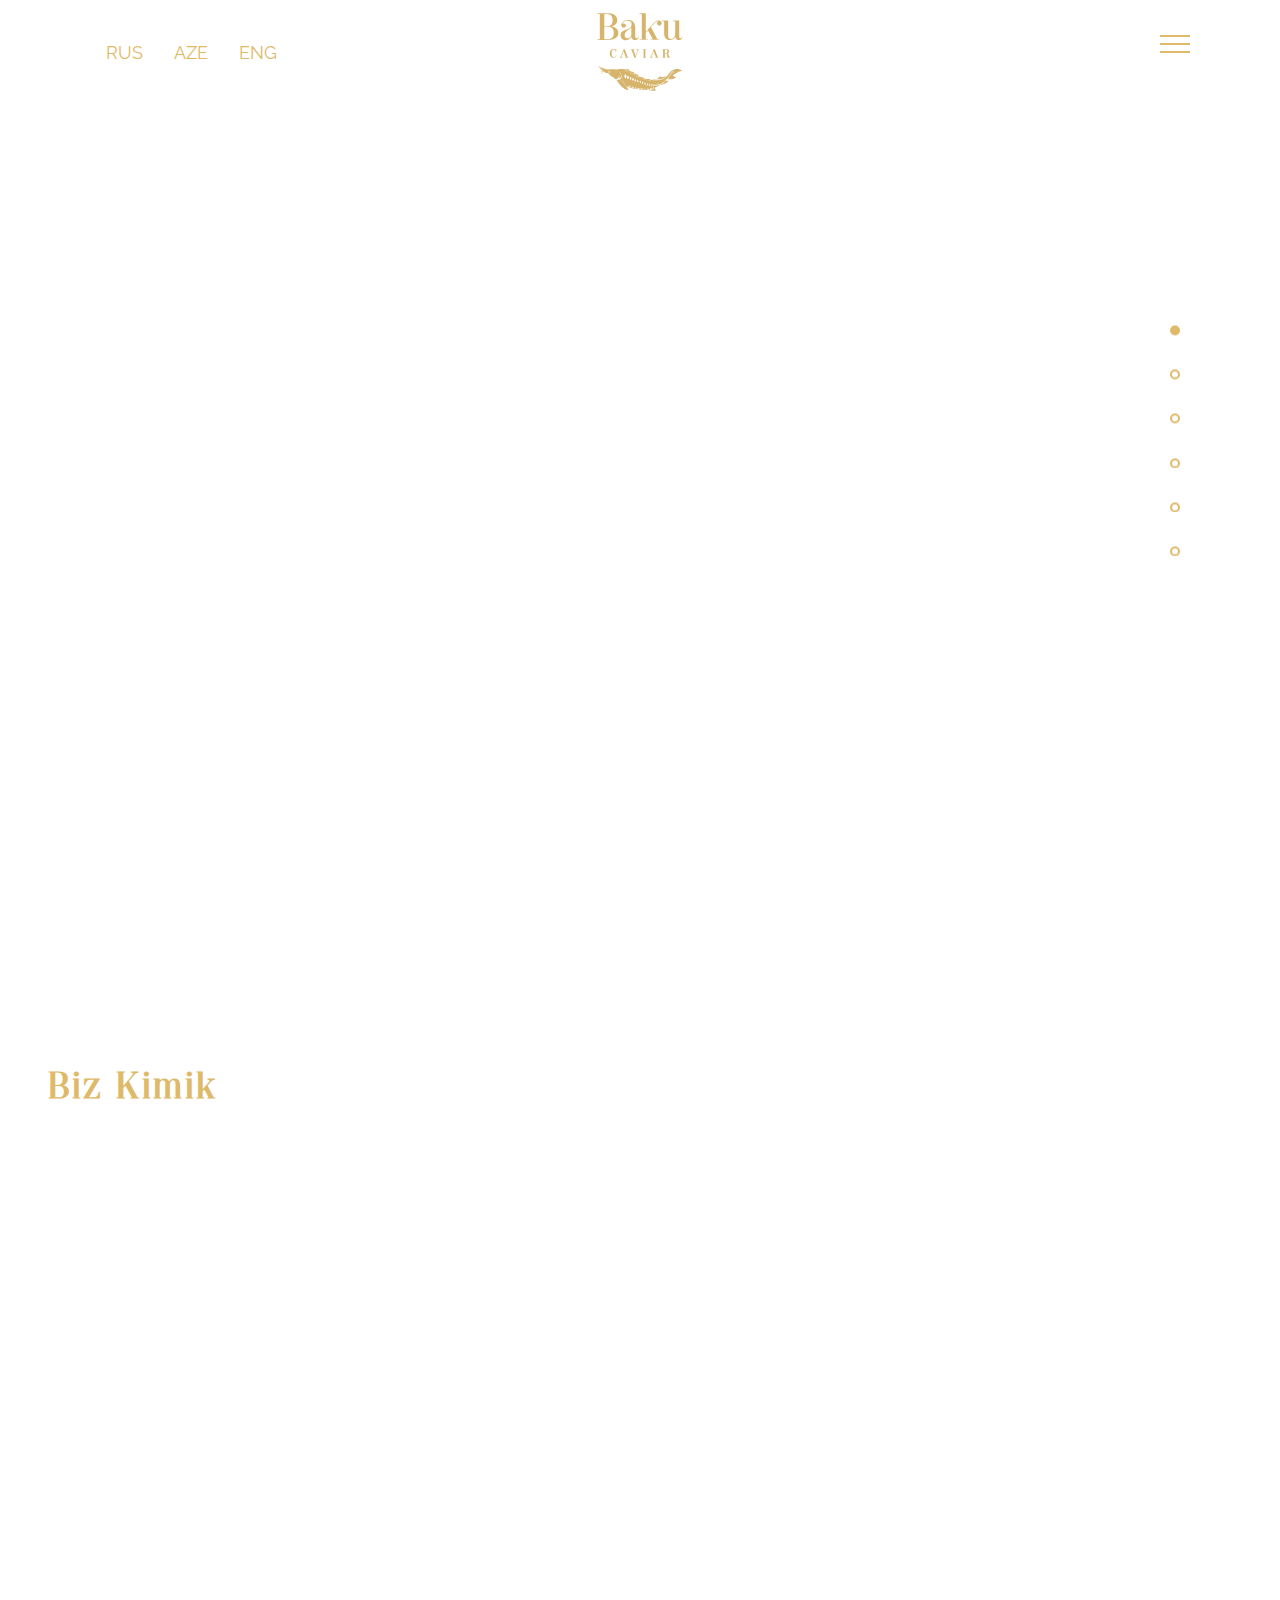
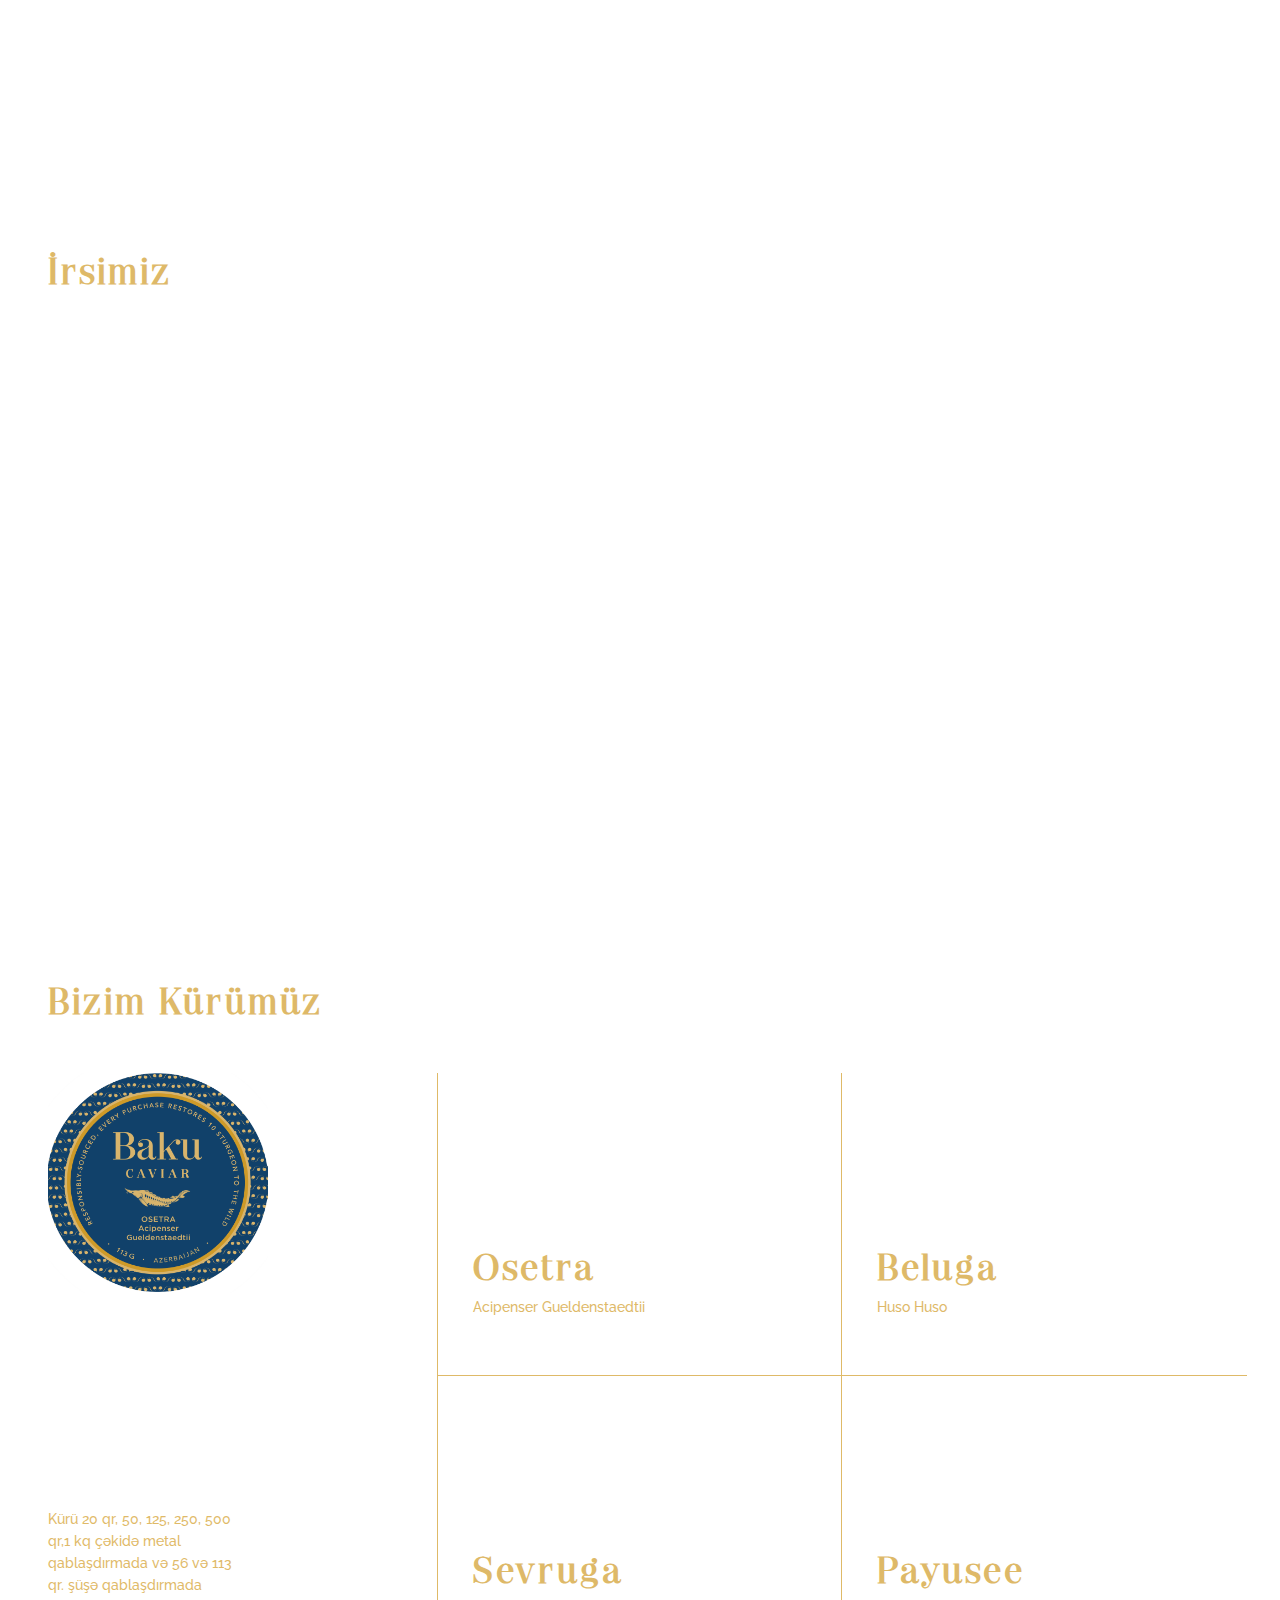
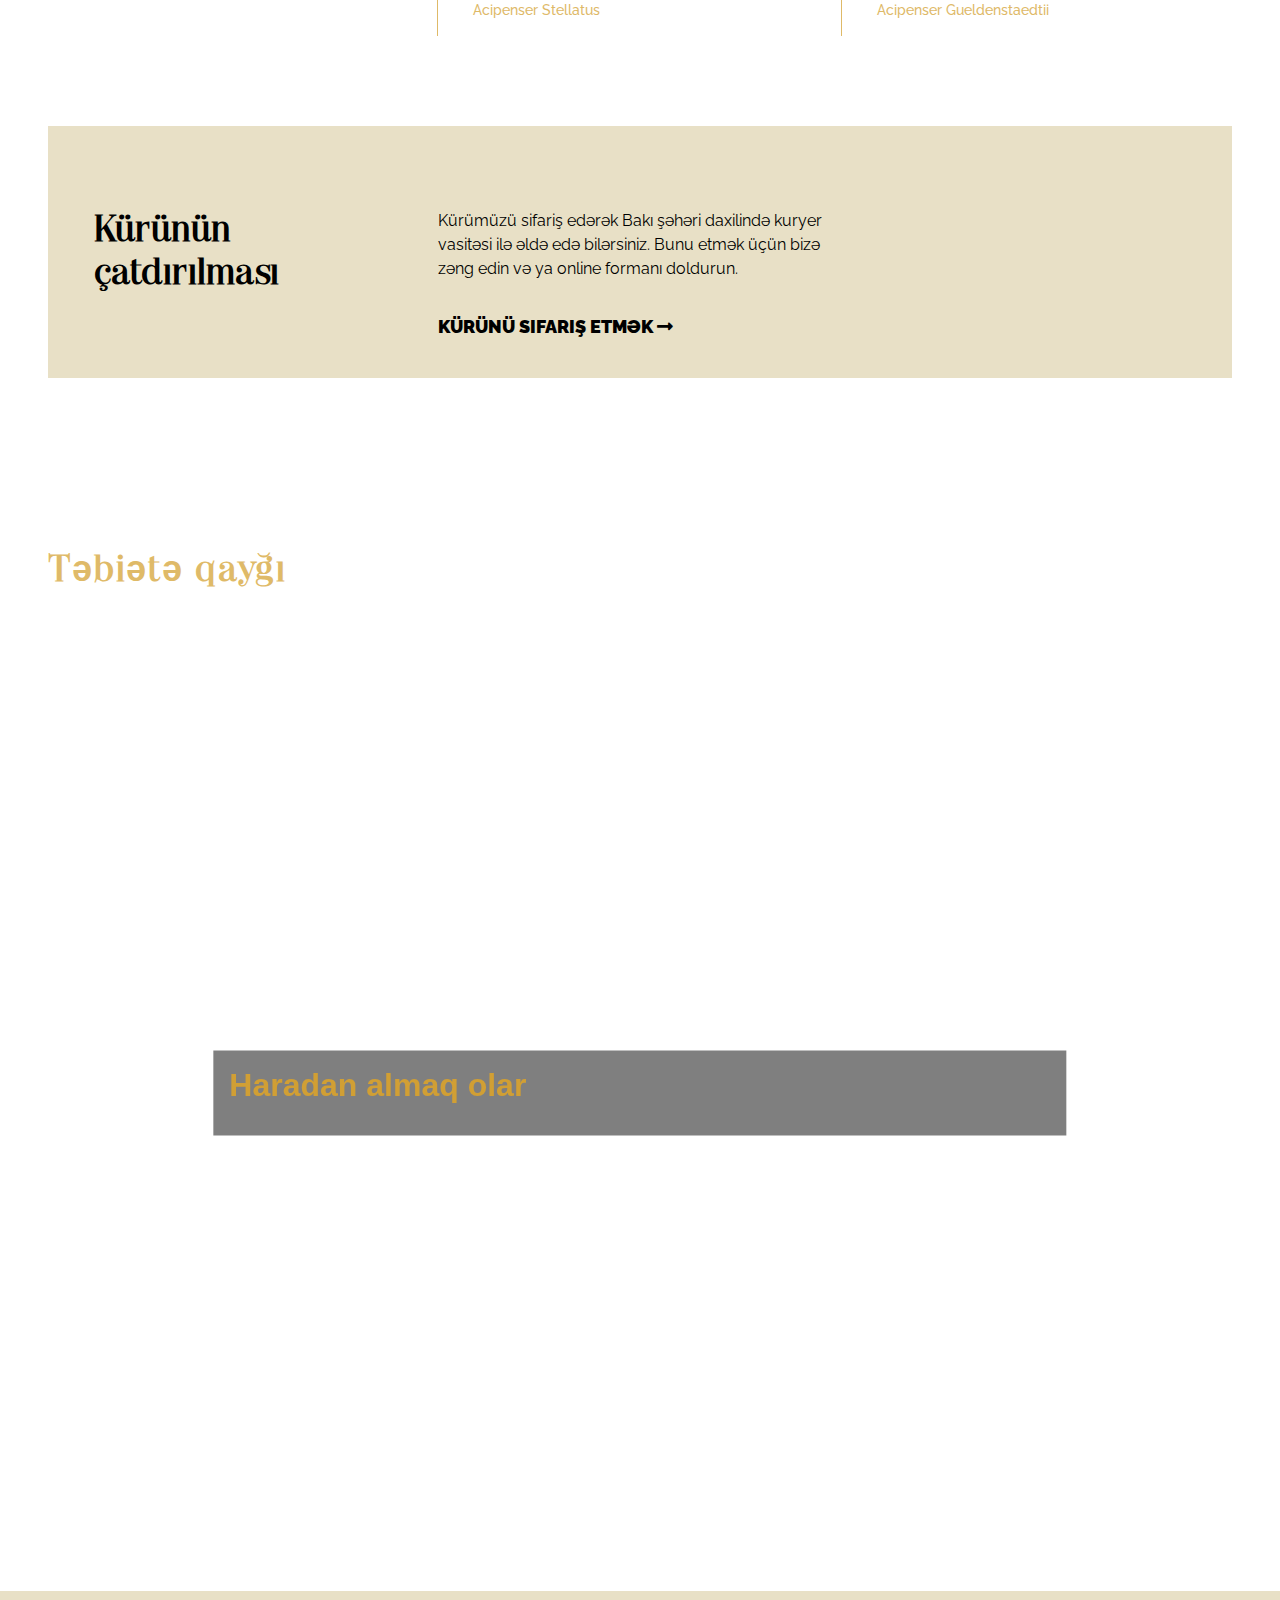
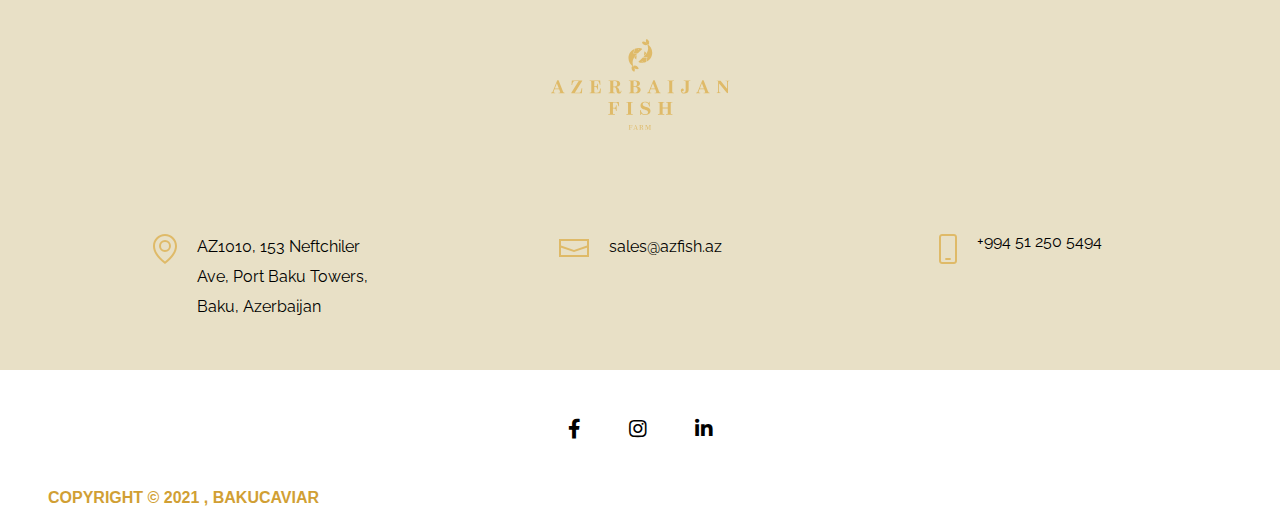
==== commit 40b29cd7: "last" ====
--- a/az/index.html
+++ b/az/index.html
@@ -225,10 +225,7 @@
 						<h3>Osetra</h3>
 						<span>Acipenser Gueldenstaedtii</span>
 						<!-- На английском и азербайджанском -->
-						<p class="lang" key="caviar_text_1">Rus nərəsi bizə ölçülərinə görə ən iri olan müstəsna kürü
-							bəxş edir. Elastik, platin parıltılı və zərif qaymaqlı dada malik olan bu kürü ağ balığın
-							kürüsünü xatırladır. O, ən qiymətli və nəfis rus nərəsinin yaşlı fərdlərindən əldə edilir.
-						</p>
+						
 					</div>
 				</div>
 				<div class="col-md-4 box-line-2">
@@ -236,11 +233,7 @@
 
 						<h3>Beluga</h3>
 						<span>Huso Huso</span>
-						<p class="lang" key="caviar_text_3">Ağ balıq - nərəkimilər arasında ən böyüyüdür və o qədər
-							nadir balıqdır ki, adətən, il ərzində ən çox 100 balıq ovlanır. Bədəninin kütləsinin 25%-ni
-							kürü tutur. Ağ balıq bu kürünü yalnız 25-40 yaşında verir. Kürü dənəciklərinin özü böyük və
-							dənəvərdir, onların rəngi isə, demək olar ki, qaradan açıq boza kimi dəyişir. Kürünün rəngi
-							nə qədər açıqdırsa, o, bir o qədər qiymətli hesab edilir.</p>
+						
 					</div>
 				</div>
 				<!-- <div class="col-md-4 box-line-2">
@@ -262,13 +255,8 @@
 
 						<h3>Sevruga</h3>
 						<span>Acipenser Stellatus</span>
-						<p class="lang" key="caviar_text_4">Sevruqa (uzunburun) nərəkimilər arasında üçüncü
-							yerdədir. Onu başqa balıqlarla səhv salmaq olmur, çünki o, kiçikdir, digərlərindən daha tünd
-							rəngdədir və ensiz, irəli çıxmış uzun buruna malikdir. Ən xırda, tünd və bəzi ekspertlərin
-							fikrincə, dünyanın ən ləzzətli qara kürüsünün ticarət adı bu balıqdan götürülmüşdür. Onda
-							qızarmış çörək notları ilə dəniz məhsulları dadı hiss olunur ki, bu da kürünü kanape üçün
-							ideal
-							edir.</p>
+						
+						
 					</div>
 				</div>
 				<div class="col-md-4">
@@ -276,10 +264,7 @@
 
 						<h3>Payusee</h3>
 						<span>Acipenser Gueldenstaedtii</span>
-						<p class="lang" key="caviar_text_5">Nəfis və nadir tapılan "payusnaya" kimi tanınan preslənmiş
-							qara kürü həmcins, sıx və duzlutəhər kütlədən ibarətdir. Parlaq qara-boz rəngli ideal və
-							xırda kürü dənəciklərindən əldə edilir. Onun zəngin dadı özündə qara kürünün əsl mahiyyətini
-							birləşdirir. Kulinariyada onu "kürü tryufeli" adlandırırlar.</p>
+						
 					</div>
 				</div>
 			</div>
@@ -315,26 +300,20 @@
 		</div>
 
 		<div class="third_img_bg"
-			style="width: 100%; height: 20rem; background: url('/img/bg_3.jpg'); background-size: cover;  background-repeat: no-repeat;">
-			<!-- <img src="img/bg_3.jpg" alt=""> -->
+			>
+			
 		</div>
 
 		<div class="wrapper-how-buy">
 			<div class="container">
 				<div class="row">
 					<img src="img/mb-img-1.jpg" alt="" class="mb-img-how">
-					<div class="col-md-4 offset-md-2">
-						<p class="lang" key="nature_text_1">Dişi nərəkimilərə cinsi yetkinliyə çatmaq üçün 8-9 il
-							lazımdır. Bu balıqlar 150 ilədək yaşaya, ildə isə 250 000-dən 400 000-dək kürü dənəciyi verə
-							bilirlər. Lakin nərəkimilər yox olmaq təhlükəsi ilə üz-üzədirlər. Bun görə də Baku Caviar™
-							Azərbaycanda Kür və Araz çaylarının hövzəsində dəniz ehtiyatının yaradılmasını dəstəkləyir.
-						</p>
+					<div class="col-md-4 offset-md-2 text1">
+						
 					</div>
 					<img src="img/mb-img-2.png" alt="" class="mb-img-how">
-					<div class="col-md-4">
-						<p class="lang" key="nature_text_2">Biz istehsala şüurlu şəkildə yanaşır və təbiətin qayğısına
-							qalırıq. Bizim kürümüzü almaqla, siz Xəzər dənizinin təbii ehtiyatlarının bərpa edilməsinə
-							kömək etmiş olursunuz: satılan hər banka ilə biz dənizə 10 kiçik nərə balığı buraxırıq.</p>
+					<div class="col-md-4 text2">
+						
 					</div>
 				</div>
 			</div>
@@ -368,29 +347,11 @@
 		<div class="swiper " id="last-swiper">
 			<div class="col-8 title-container">
 				<h2 class="lang px-md-0 px-2 mx-md-0 mx-2" key="buy">Haradan almaq olar</h2>
-				<p class="lang" key="buy_text">Bizim kürümüzü Bakı şəhərinin və Azərbaycanın ən qabaqcıl otel və
-					restoranlarında ala və dada bilərsiniz. Əgər Baku Caviar kürüsünü şəhərdə əldə edə bilməmisinizsə,
-					hər zaman bunu Bakı şəhərində yerləşən Heydər Əliyev adına Beynəlxalq Hava Limanının Duty Free Shop
-					mağazasında edə bilərsiniz. </p>
+				
 
 			</div>
 			<div class="swiper-wrapper last-swiper-wrapper">
-				<div class="swiper-slide last-swiper-slide"
-					style="background: url('/img/banner1.jpg'); background-size: cover; background-position: center;">
-
-				</div>
-				<div class="swiper-slide last-swiper-slide"
-					style="background: url('/img/banner2.jpg'); background-size: cover; background-position: center;">
-
-				</div>
-				<div class="swiper-slide last-swiper-slide"
-					style="background: url('/img/banner3.jpg'); background-size: cover; background-position: center;">
-
-				</div>
-				<div class="swiper-slide banner-swiper-slide"
-					style="background: url('/img/banner4.jpg'); background-size: cover; background-position: center;">
-
-				</div>
+				
 			</div>
 			<!-- <div class="swiper-button-prev mx-4 swiper-button-black"></div>
 			  <div class="swiper-button-next mx-4 swiper-button-black"></div> -->
@@ -564,7 +525,7 @@
 	<script src="js/lang.js"></script>
 	<script src="js/main.js"></script>
 	<script src="js/firebase.js"></script>
-	<script src="js/slide.js"></script>
+	<script src="../js/slide.js"></script>
 
 
 
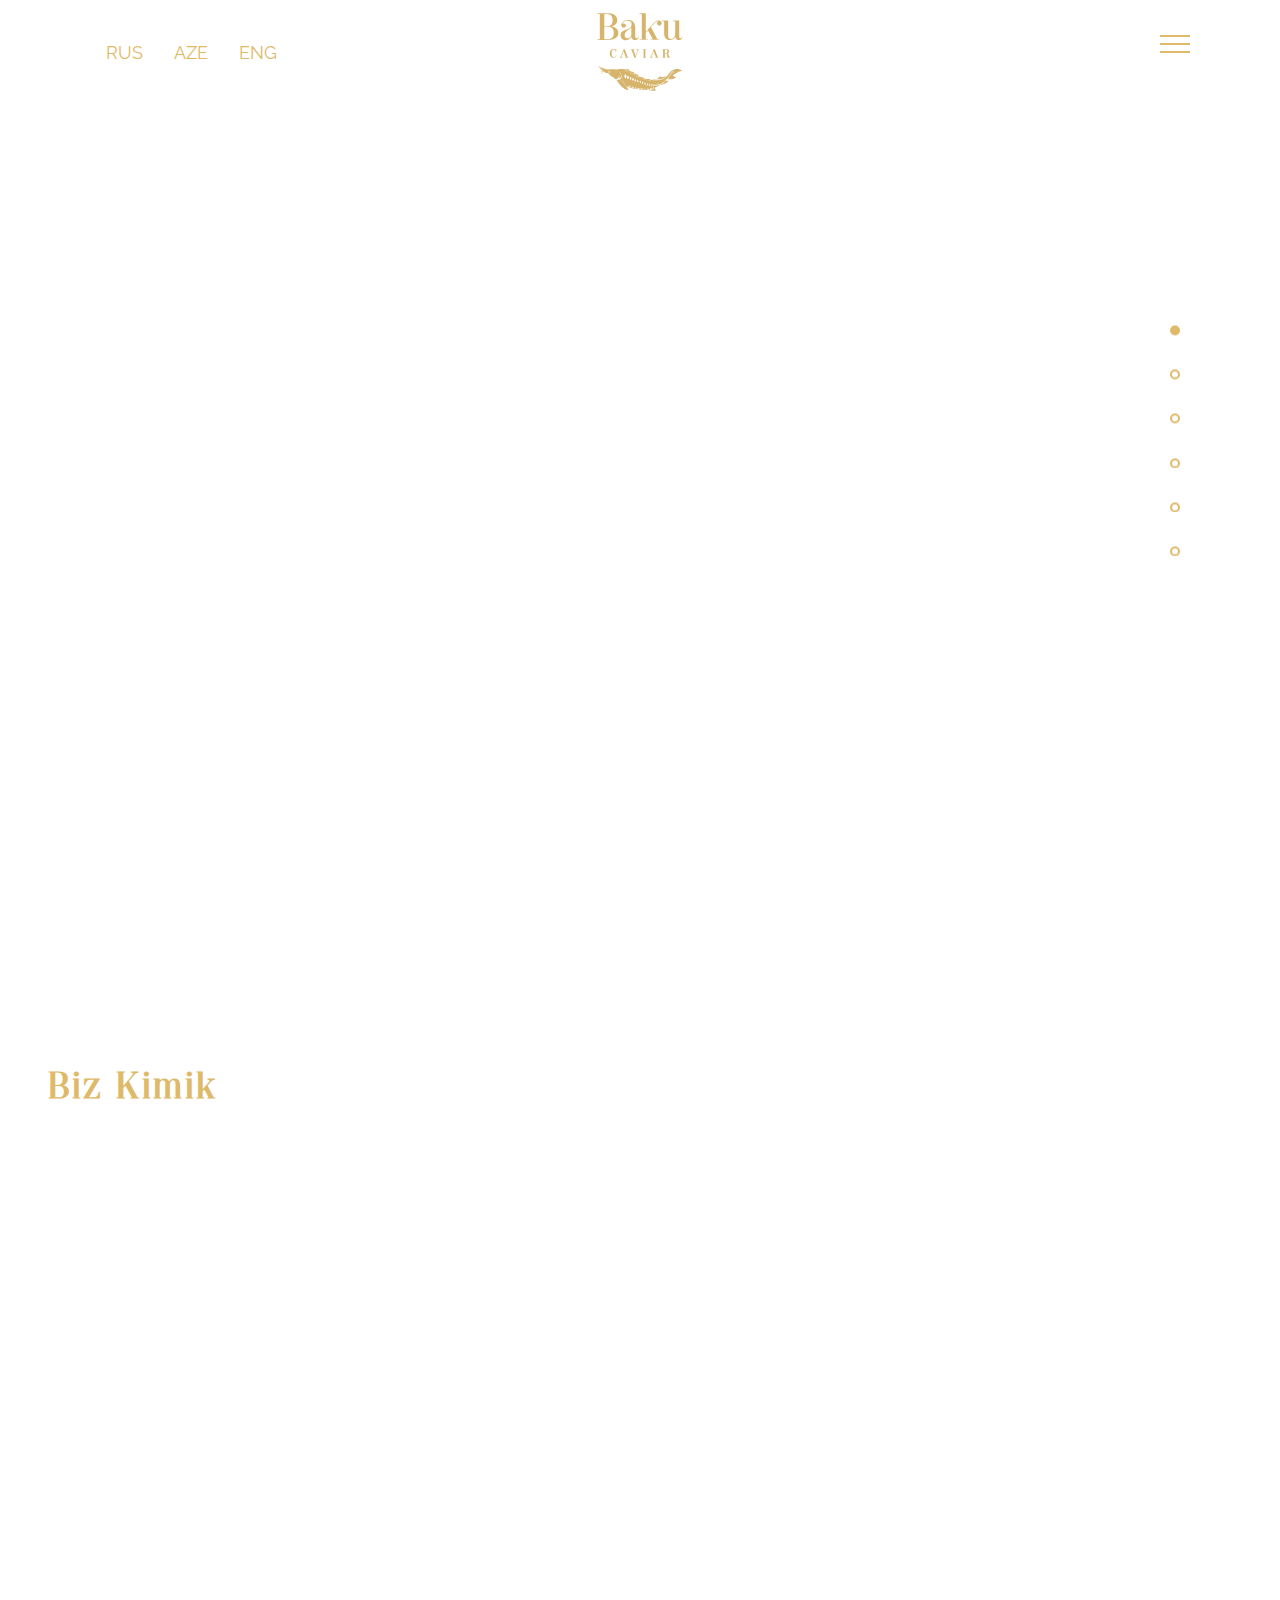
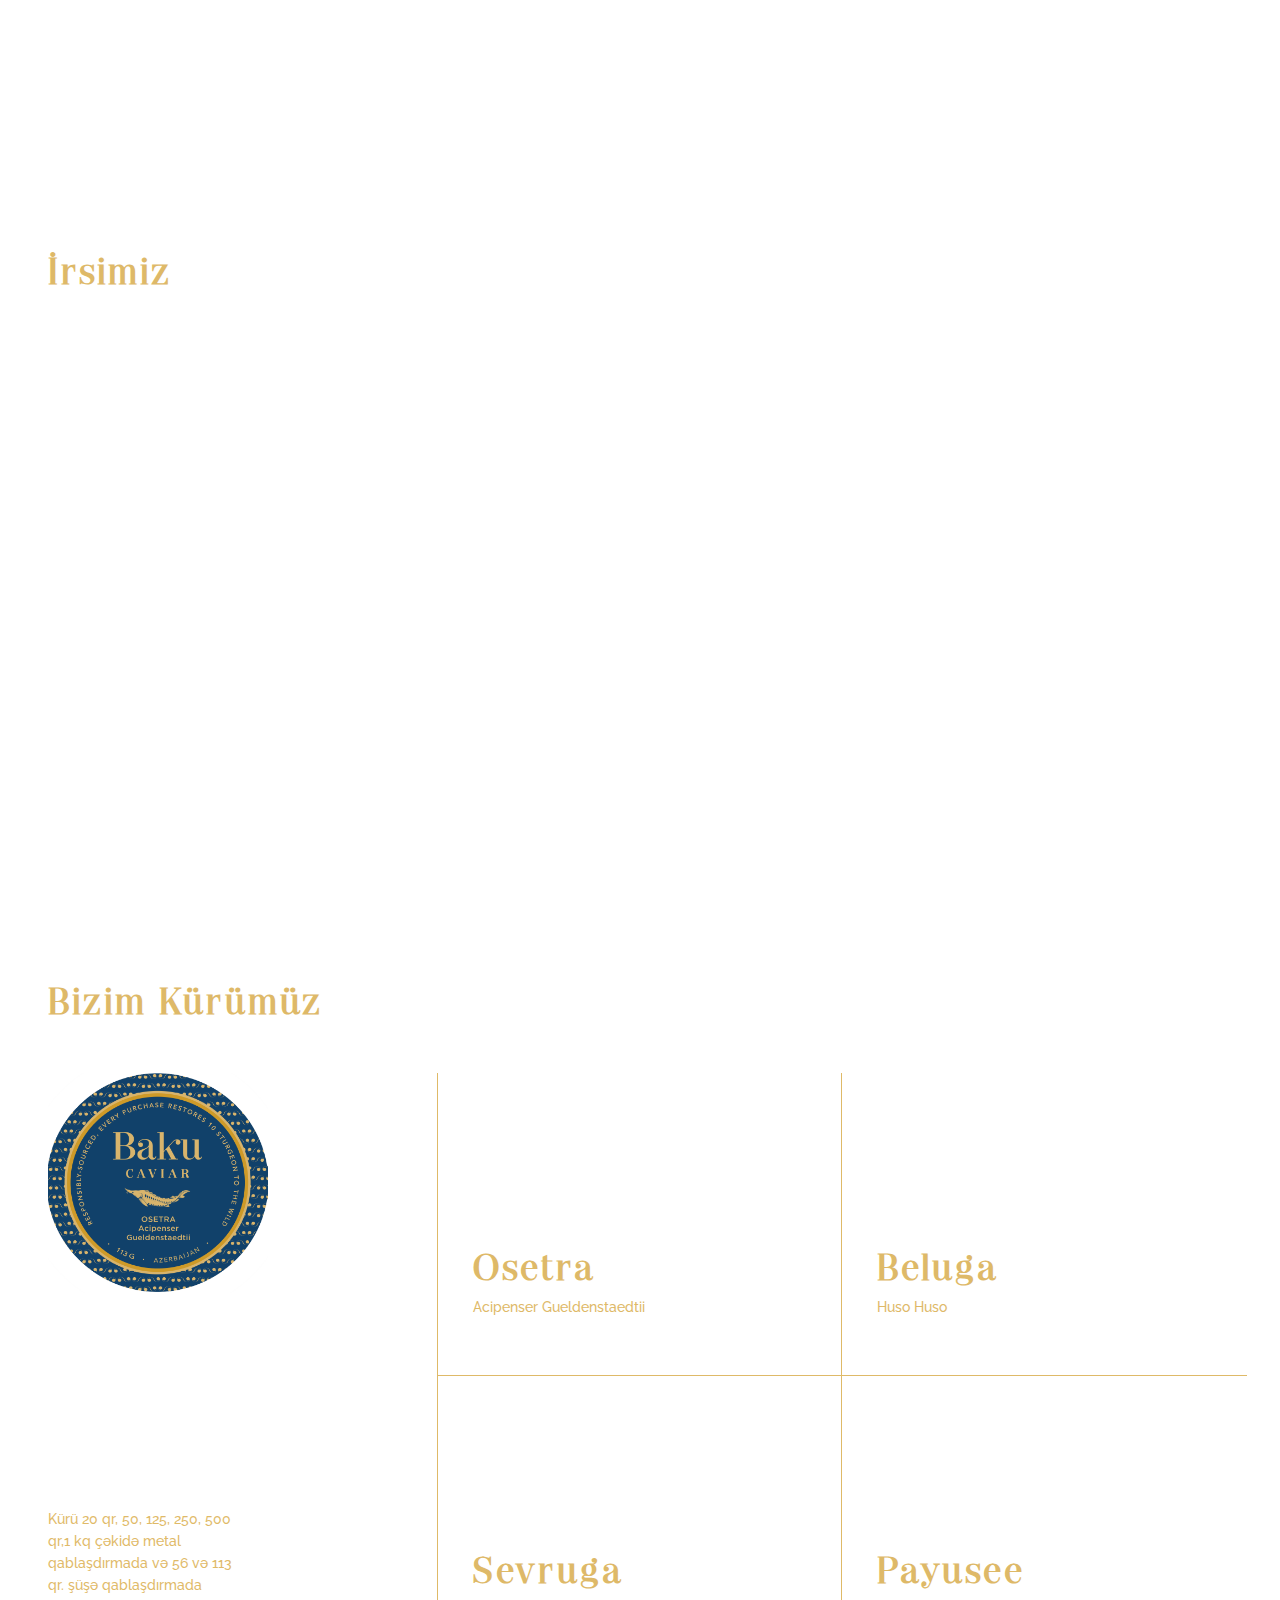
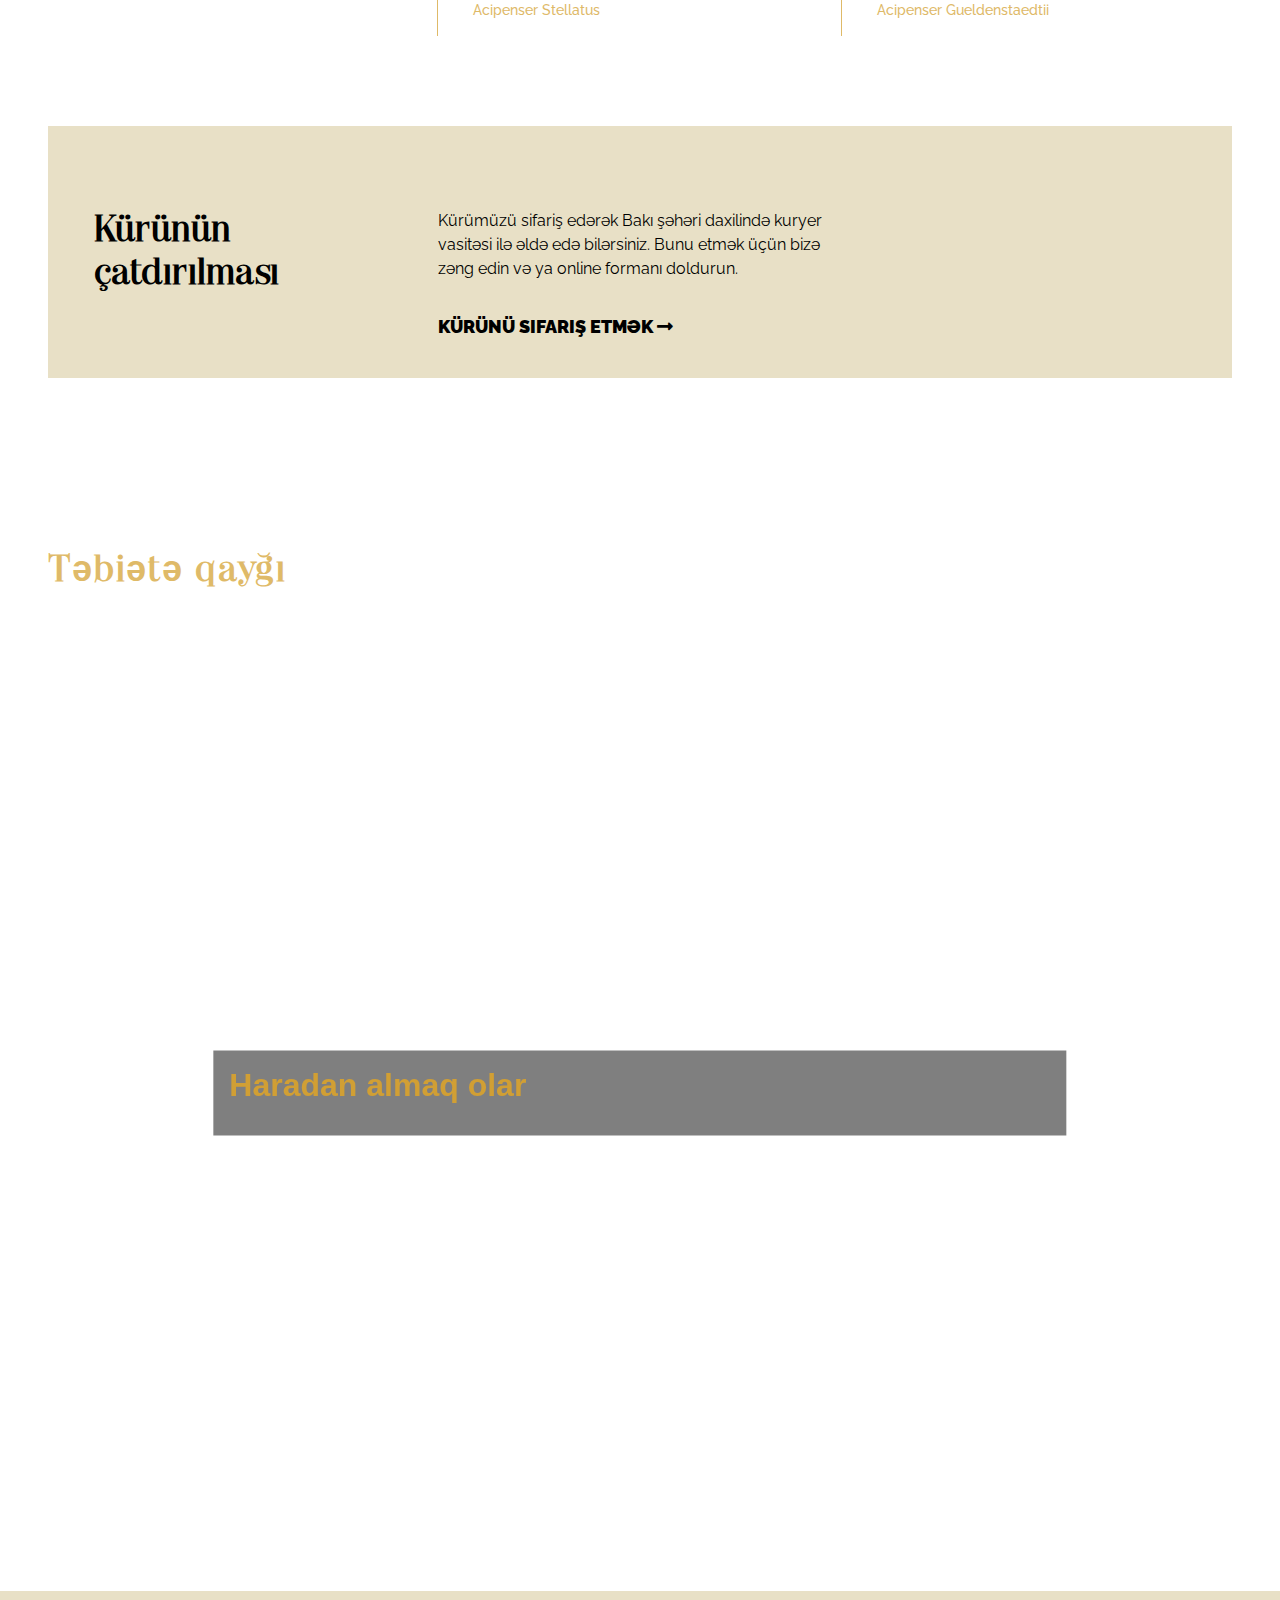
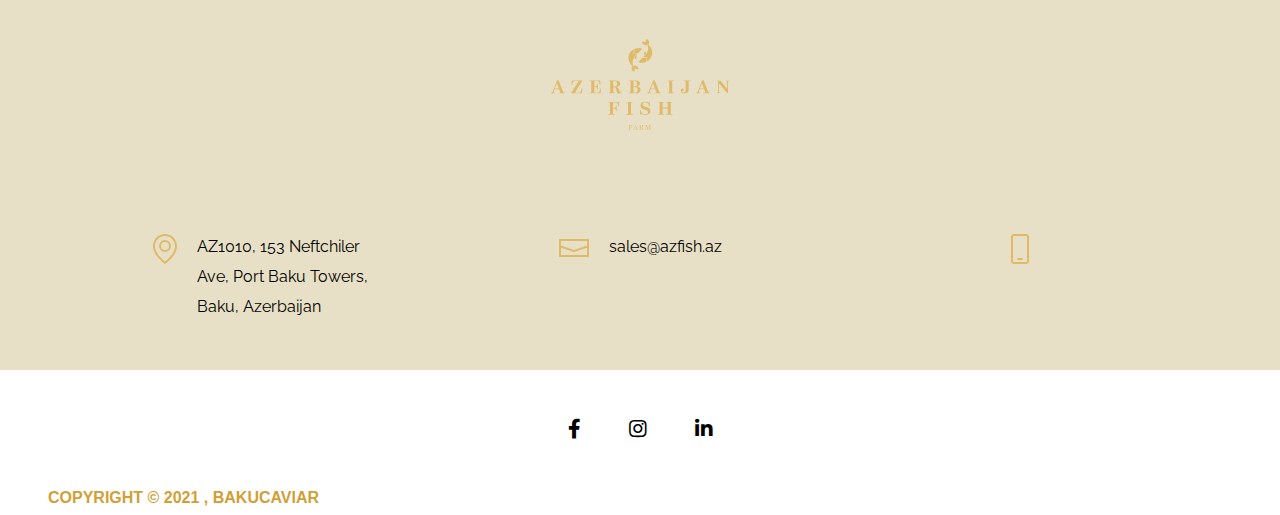
==== commit 6b4ee070: "last" ====
--- a/az/index.html
+++ b/az/index.html
@@ -387,7 +387,7 @@
 				<div class="col-md-4">
 					<div class="footer-phone">
 						<img src="img/phone_ico.png" alt="">
-						<a href="tel:+994512505494">+994 51 250 5494</a>
+						<!-- <a href="tel:+994512505494">+994 51 250 5494</a> -->
 					</div>
 
 					<!-- <div class="instagram">
